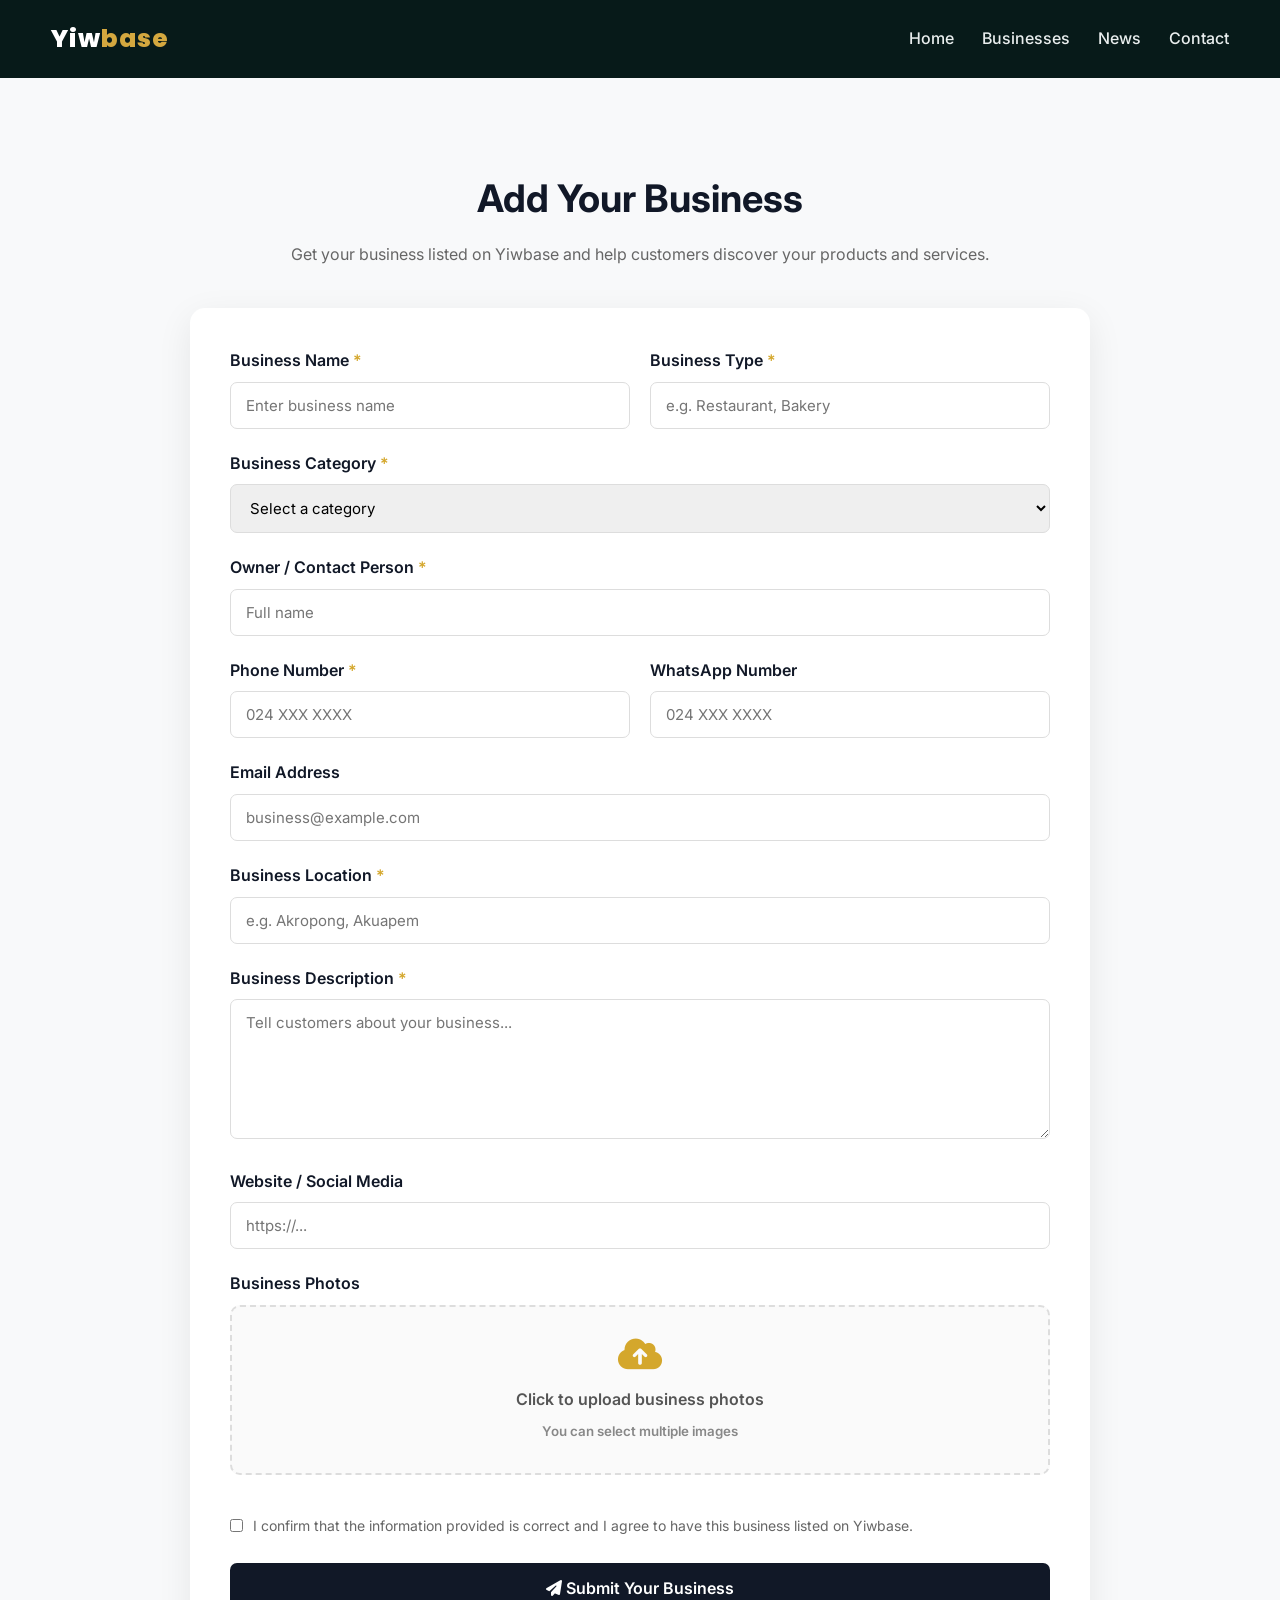
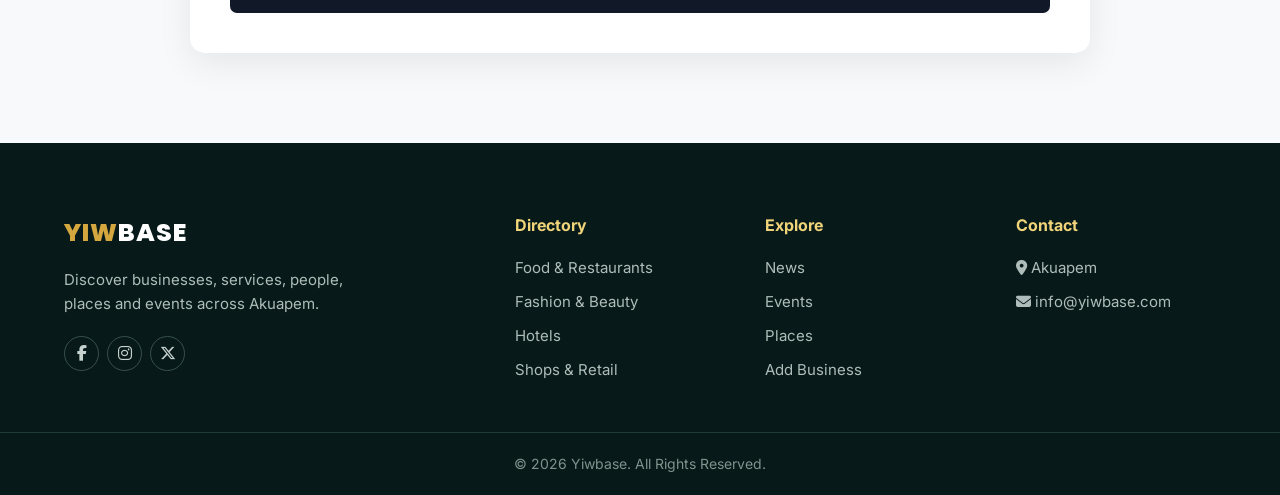
==== add-business.html @ fa591cf8 "Add files via upload" ====
<!DOCTYPE html>
<html lang="en">

<head>

    <meta charset="UTF-8">

    <meta name="viewport"
          content="width=device-width, initial-scale=1.0">

    <title>Add Your Business | Yiwbase</title>

    <link rel="stylesheet" href="style.css">

    <link rel="stylesheet"
          href="https://cdnjs.cloudflare.com/ajax/libs/font-awesome/6.7.2/css/all.min.css">

    <style>

        /* =========================================
           ADD BUSINESS PAGE
        ========================================= */

        .add-business-section {
            padding: 90px 0;
            background: #f8f9fa;
            min-height: 80vh;
        }


        .add-business-header {
            text-align: center;
            max-width: 700px;
            margin: 0 auto 40px;
        }


        .add-business-header h1 {
            font-size: 38px;
            color: #111827;
            margin-bottom: 12px;
        }


        .add-business-header p {
            color: #666;
            line-height: 1.7;
        }


        /* =========================================
           FORM CONTAINER
        ========================================= */

        .business-form-card {
            max-width: 900px;
            margin: auto;

            background: #ffffff;

            padding: 40px;

            border-radius: 15px;

            box-shadow: 0 10px 35px rgba(0,0,0,0.08);
        }


        /* =========================================
           FORM GROUP
        ========================================= */

        .form-group {
            margin-bottom: 22px;
        }


        .form-group label {
            display: block;

            margin-bottom: 8px;

            font-weight: 600;

            color: #111827;
        }


        .form-group label span {
            color: #d4a72c;
        }


        .form-group input,
        .form-group select,
        .form-group textarea {
            width: 100%;

            padding: 13px 15px;

            border: 1px solid #dddddd;

            border-radius: 7px;

            font-family: inherit;

            font-size: 15px;

            outline: none;

            transition: 0.3s ease;

            box-sizing: border-box;
        }


        .form-group input:focus,
        .form-group select:focus,
        .form-group textarea:focus {
            border-color: #d4a72c;

            box-shadow: 0 0 0 3px rgba(212,167,44,0.10);
        }


        .form-group textarea {
            min-height: 140px;

            resize: vertical;
        }


        /* =========================================
           TWO COLUMN FORM
        ========================================= */

        .form-row {
            display: grid;

            grid-template-columns: 1fr 1fr;

            gap: 20px;
        }


        /* =========================================
           PHOTO UPLOAD
        ========================================= */

        .photo-upload {
            border: 2px dashed #dddddd;

            border-radius: 10px;

            padding: 30px;

            text-align: center;

            background: #fafafa;

            cursor: pointer;

            transition: 0.3s ease;
        }


        .photo-upload:hover {
            border-color: #d4a72c;

            background: #fffdf6;
        }


        .photo-upload i {
            font-size: 35px;

            color: #d4a72c;

            margin-bottom: 10px;
        }


        .photo-upload p {
            margin: 5px 0;

            color: #555;
        }


        .photo-upload small {
            color: #888;
        }


        .photo-upload input {
            display: none;
        }


        /* =========================================
           IMAGE PREVIEW
        ========================================= */

        #imagePreview {
            display: grid;

            grid-template-columns:
                repeat(4, 1fr);

            gap: 12px;

            margin-top: 15px;
        }


        .preview-image {
            width: 100%;

            height: 120px;

            object-fit: cover;

            border-radius: 8px;
        }


        /* =========================================
           TERMS
        ========================================= */

        .terms {
            display: flex;

            align-items: flex-start;

            gap: 10px;

            margin: 25px 0;
        }


        .terms input {
            width: auto;

            margin-top: 4px;
        }


        .terms label {
            font-size: 14px;

            color: #666;

            line-height: 1.6;
        }


        /* =========================================
           SUBMIT BUTTON
        ========================================= */

        .submit-business-btn {
            width: 100%;

            padding: 15px;

            border: none;

            border-radius: 7px;

            background: #111827;

            color: #ffffff;

            font-size: 16px;

            font-weight: 600;

            cursor: pointer;

            transition: 0.3s ease;
        }


        .submit-business-btn:hover {
            background: #d4a72c;

            color: #111111;
        }


        /* =========================================
           SUCCESS MESSAGE
        ========================================= */

        .success-message {
            display: none;

            padding: 18px;

            margin-bottom: 25px;

            border-radius: 8px;

            background: #e9f8ef;

            color: #168a45;

            text-align: center;

            line-height: 1.6;
        }


        /* =========================================
           MOBILE
        ========================================= */

        @media (max-width: 768px) {

            .add-business-section {
                padding: 60px 0;
            }


            .add-business-header h1 {
                font-size: 30px;
            }


            .business-form-card {
                padding: 25px 20px;
            }


            .form-row {
                grid-template-columns: 1fr;
            }


            #imagePreview {
                grid-template-columns:
                    repeat(2, 1fr);
            }


            .preview-image {
                height: 110px;
            }

        }

    </style>

</head>


<body>


<!-- =========================================
     NAVBAR
========================================= -->

<header class="navbar">

    <div class="container nav-container">

        <a href="index.html" class="logo">
            Yiw<span>base</span>
        </a>


        <button
            class="menu-btn"
            id="menuBtn"
            type="button">

            <i class="fa-solid fa-bars"></i>

        </button>


        <nav id="mainNav">

            <a href="index.html">
                Home
            </a>

            <a href="business.html">
                Businesses
            </a>

            <a href="news.html">
                News
            </a>

            <a href="index.html#contact">
                Contact
            </a>

        </nav>

    </div>

</header>


<!-- =========================================
     ADD BUSINESS
========================================= -->

<section class="add-business-section">

    <div class="container">


        <!-- HEADER -->

        <div class="add-business-header">

            <h1>
                Add Your Business
            </h1>

            <p>
                Get your business listed on Yiwbase
                and help customers discover your
                products and services.
            </p>

        </div>


        <!-- FORM -->

        <div class="business-form-card">


            <!-- SUCCESS MESSAGE -->

            <div
                class="success-message"
                id="successMessage">

                <i class="fa-solid fa-circle-check"></i>

                <strong>
                    Business information submitted!
                </strong>

                <br>

                Your business has been recorded
                on this device for now.

            </div>


            <form id="businessForm">


                <!-- BUSINESS INFORMATION -->

                <div class="form-row">


                    <div class="form-group">

                        <label>
                            Business Name
                            <span>*</span>
                        </label>

                        <input
                            type="text"
                            id="businessName"
                            placeholder="Enter business name"
                            required>

                    </div>


                    <div class="form-group">

                        <label>
                            Business Type
                            <span>*</span>
                        </label>

                        <input
                            type="text"
                            id="businessType"
                            placeholder="e.g. Restaurant, Bakery"
                            required>

                    </div>

                </div>


                <!-- CATEGORY -->

                <div class="form-group">

                    <label>
                        Business Category
                        <span>*</span>
                    </label>

                    <select
                        id="businessCategory"
                        required>

                        <option value="">
                            Select a category
                        </option>

                        <option value="food">
                            Food & Restaurants
                        </option>

                        <option value="fashion">
                            Fashion & Beauty
                        </option>

                        <option value="shopping">
                            Shopping & Retail
                        </option>

                        <option value="professional">
                            Professional Services
                        </option>

                        <option value="health">
                            Health & Medical
                        </option>

                        <option value="education">
                            Education & Training
                        </option>

                        <option value="transport">
                            Transport & Logistics
                        </option>

                        <option value="construction">
                            Construction & Building
                        </option>

                        <option value="technology">
                            Technology
                        </option>

                        <option value="events">
                            Events & Entertainment
                        </option>

                        <option value="other">
                            Other
                        </option>

                    </select>

                </div>


                <!-- OWNER -->

                <div class="form-group">

                    <label>
                        Owner / Contact Person
                        <span>*</span>
                    </label>

                    <input
                        type="text"
                        id="ownerName"
                        placeholder="Full name"
                        required>

                </div>


                <!-- PHONE / WHATSAPP -->

                <div class="form-row">


                    <div class="form-group">

                        <label>
                            Phone Number
                            <span>*</span>
                        </label>

                        <input
                            type="tel"
                            id="phone"
                            placeholder="024 XXX XXXX"
                            required>

                    </div>


                    <div class="form-group">

                        <label>
                            WhatsApp Number
                        </label>

                        <input
                            type="tel"
                            id="whatsapp"
                            placeholder="024 XXX XXXX">

                    </div>

                </div>


                <!-- EMAIL -->

                <div class="form-group">

                    <label>
                        Email Address
                    </label>

                    <input
                        type="email"
                        id="email"
                        placeholder="business@example.com">

                </div>


                <!-- LOCATION -->

                <div class="form-group">

                    <label>
                        Business Location
                        <span>*</span>
                    </label>

                    <input
                        type="text"
                        id="location"
                        placeholder="e.g. Akropong, Akuapem"
                        required>

                </div>


                <!-- DESCRIPTION -->

                <div class="form-group">

                    <label>
                        Business Description
                        <span>*</span>
                    </label>

                    <textarea
                        id="description"
                        placeholder="Tell customers about your business..."
                        required></textarea>

                </div>


                <!-- WEBSITE -->

                <div class="form-group">

                    <label>
                        Website / Social Media
                    </label>

                    <input
                        type="url"
                        id="website"
                        placeholder="https://...">

                </div>


                <!-- PHOTOS -->

                <div class="form-group">

                    <label>
                        Business Photos
                    </label>


                    <label class="photo-upload">

                        <i class="fa-solid fa-cloud-arrow-up"></i>

                        <p>
                            Click to upload business photos
                        </p>

                        <small>
                            You can select multiple images
                        </small>


                        <input
                            type="file"
                            id="businessImages"
                            accept="image/*"
                            multiple>

                    </label>


                    <div id="imagePreview"></div>

                </div>


                <!-- TERMS -->

                <div class="terms">

                    <input
                        type="checkbox"
                        id="agree"
                        required>

                    <label for="agree">

                        I confirm that the information
                        provided is correct and I agree
                        to have this business listed on
                        Yiwbase.

                    </label>

                </div>


                <!-- SUBMIT -->

                <button
                    type="submit"
                    class="submit-business-btn">

                    <i class="fa-solid fa-paper-plane"></i>

                    Submit Your Business

                </button>


            </form>

        </div>

    </div>

</section>


<!-- =========================================
     FOOTER
========================================= -->

 <!-- ================= FOOTER ================= -->

<footer>

    <div class="container footer-grid">

        <div class="footer-about">

            <a href="index.html" class="logo footer-logo">
                <span>YIW</span>BASE
            </a>

            <p>
                Discover businesses, services, people,
                places and events across Akuapem.
            </p>

            <div class="socials">

                <a href="#">
                    <i class="fa-brands fa-facebook-f"></i>
                </a>

                <a href="#">
                    <i class="fa-brands fa-instagram"></i>
                </a>

                <a href="#">
                    <i class="fa-brands fa-x-twitter"></i>
                </a>

            </div>

        </div>


        <div class="footer-links">

            <h4>Directory</h4>

            <a href="business.html?category=food">
                Food & Restaurants
            </a>

            <a href="business.html?category=fashion">
                Fashion & Beauty
            </a>

            <a href="business.html?category=hotels">
                Hotels
            </a>

            <a href="business.html?category=shops">
                Shops & Retail
            </a>

        </div>


        <div class="footer-links">

            <h4>Explore</h4>

            <a href="news.html">
                News
            </a>

            <a href="#">
                Events
            </a>

            <a href="#">
                Places
            </a>

            <a href="#">
                Add Business
            </a>

        </div>


        <div class="footer-links">

            <h4>Contact</h4>

            <p>
                <i class="fa-solid fa-location-dot"></i>
                Akuapem
            </p>

            <p>
                <i class="fa-solid fa-envelope"></i>
                info@yiwbase.com
            </p>

        </div>

    </div>


    <div class="footer-bottom">

        <p>
            © 2026 Yiwbase. All Rights Reserved.
        </p>

    </div>

</footer>



<!-- =========================================
     MAIN SCRIPT
========================================= -->

<script src="script.js"></script>


<!-- =========================================
     ADD BUSINESS JAVASCRIPT
========================================= -->

<script>

document.addEventListener(
    "DOMContentLoaded",
    function () {


        const form =
            document.getElementById(
                "businessForm"
            );


        const imageInput =
            document.getElementById(
                "businessImages"
            );


        const imagePreview =
            document.getElementById(
                "imagePreview"
            );


        const successMessage =
            document.getElementById(
                "successMessage"
            );


        /* =========================================
           IMAGE PREVIEW
        ========================================= */

        imageInput.addEventListener(
            "change",
            function () {


                imagePreview.innerHTML = "";


                const files =
                    Array.from(
                        imageInput.files
                    );


                files.forEach(
                    function (file) {


                        if (
                            !file.type.startsWith(
                                "image/"
                            )
                        ) {
                            return;
                        }


                        const reader =
                            new FileReader();


                        reader.onload =
                            function (event) {


                                const image =
                                    document.createElement(
                                        "img"
                                    );


                                image.src =
                                    event.target.result;


                                image.className =
                                    "preview-image";


                                imagePreview.appendChild(
                                    image
                                );

                            };


                        reader.readAsDataURL(
                            file
                        );

                    }
                );

            }
        );


        /* =========================================
           FORM SUBMISSION
        ========================================= */

        form.addEventListener(
            "submit",
            function (event) {


                event.preventDefault();


                /* GET FORM DATA */

                const business = {

                    name:
                        document.getElementById(
                            "businessName"
                        ).value.trim(),

                    type:
                        document.getElementById(
                            "businessType"
                        ).value.trim(),

                    category:
                        document.getElementById(
                            "businessCategory"
                        ).value,

                    owner:
                        document.getElementById(
                            "ownerName"
                        ).value.trim(),

                    phone:
                        document.getElementById(
                            "phone"
                        ).value.trim(),

                    whatsapp:
                        document.getElementById(
                            "whatsapp"
                        ).value.trim(),

                    email:
                        document.getElementById(
                            "email"
                        ).value.trim(),

                    location:
                        document.getElementById(
                            "location"
                        ).value.trim(),

                    description:
                        document.getElementById(
                            "description"
                        ).value.trim(),

                    website:
                        document.getElementById(
                            "website"
                        ).value.trim(),

                    submittedAt:
                        new Date().toISOString()

                };


                /* =================================
                   SAVE TEMPORARILY
                ================================= */

                const existingBusinesses =
                    JSON.parse(
                        localStorage.getItem(
                            "yiwbaseBusinessSubmissions"
                        )
                    ) || [];


                existingBusinesses.push(
                    business
                );


                localStorage.setItem(
                    "yiwbaseBusinessSubmissions",
                    JSON.stringify(
                        existingBusinesses
                    )
                );


                /* =================================
                   SHOW SUCCESS
                ================================= */

                successMessage.style.display =
                    "block";


                successMessage.scrollIntoView({
                    behavior: "smooth",
                    block: "center"
                });


                /* =================================
                   RESET FORM
                ================================= */

                form.reset();

                imagePreview.innerHTML = "";


            }
        );


    }
);

</script>


</body>

</html>
---- style.css ----
@import url('https://fonts.googleapis.com/css2?family=Inter:wght@400;500;600;700;800&family=Poppins:wght@500;600;700;800&display=swap');


/* ================= VARIABLES ================= */

:root {

    --navy: #071a19;
    --navy2: #0d2926;

    --green: #087f5b;
    --green-dark: #056044;

    --gold: #d4a83f;
    --gold-light: #f1d47a;

    --cream: #f7f5ee;

    --white: #ffffff;

    --text: #273532;
    --muted: #71807c;

    --border: #e5e9e7;

}


/* ================= RESET ================= */

* {
    margin: 0;
    padding: 0;
    box-sizing: border-box;
}

html {
    scroll-behavior: smooth;
}

body {

    font-family: 'Inter', sans-serif;

    color: var(--text);

    background: #fff;

    line-height: 1.6;
}

img {

    width: 100%;

    display: block;

    object-fit: cover;
}

a {

    text-decoration: none;

    color: inherit;
}

button,
input {

    font-family: inherit;
}


/* ================= CONTAINER ================= */

.container {

    width: min(1180px, 90%);

    margin: auto;
}


/* ================= NAVBAR ================= */

.navbar {

    background: var(--navy);

    color: white;

    position: relative;

    z-index: 1000;
}

.nav-container {

    width: min(1200px, 92%);

    margin: auto;

    min-height: 78px;

    display: flex;

    align-items: center;

    justify-content: space-between;
}


/* LOGO */

.logo {

    font-family: 'Poppins', sans-serif;

    font-size: 25px;

    font-weight: 800;

    letter-spacing: 1px;

    color: white;
}

.logo span {

    color: var(--gold);
}


/* NAV */

nav {

    display: flex;

    align-items: center;

    gap: 28px;
}

nav > a,
.dropdown-btn {

    color: #e9eeee;

    font-size: 16px;

    font-weight: 500;

    background: none;

    border: none;

    cursor: pointer;
}

nav > a:hover,
nav > a.active,
.dropdown-btn:hover {

    color: var(--gold);
}


/* DROPDOWN */

.nav-dropdown {

    position: relative;
}

.dropdown-btn {

    display: flex;

    align-items: center;

    gap: 7px;
}

.dropdown-btn i {

    font-size: 13px;
}

.dropdown-menu {

    position: absolute;

    top: 35px;

    left: -20px;

    width: 245px;

    background: white;

    border-radius: 8px;

    box-shadow: 0 15px 45px rgba(0,0,0,.15);

    padding: 10px;

    opacity: 0;

    visibility: hidden;

    transform: translateY(10px);

    transition: .3s;
}

.nav-dropdown:hover .dropdown-menu {

    opacity: 1;

    visibility: visible;

    transform: translateY(0);
}

.dropdown-menu a {

    color: var(--text);

    padding: 10px;

    display: flex;

    align-items: center;

    gap: 12px;

    font-size: 15px;

    border-radius: 5px;
}

.dropdown-menu a:hover {

    background: #f2f6f4;

    color: var(--green);
}

.dropdown-menu i {

    width: 20px;

    color: var(--gold);
}


/* MOBILE BUTTON */

.menu-btn {

    display: none;

    background: none;

    border: none;

    color: white;

    font-size: 23px;

    cursor: pointer;
}


/* ================= HERO ================= */

.hero {

    min-height: 650px;

    background:
        linear-gradient(
            rgba(5,27,24,.78),
            rgba(5,27,24,.85)
        ),
        url("images/community.jpg") center/cover;

    display: flex;

    align-items: center;

    position: relative;
}

.hero-content {

    width: min(900px, 90%);

    margin: auto;

    text-align: center;

    color: white;

    position: relative;

    z-index: 2;
}

.hero-small {

    color: var(--gold-light);

    font-size: 13px;

    letter-spacing: 3px;

    font-weight: 600;
}

.hero h1 {

    font-family: 'Poppins', sans-serif;

    font-size: clamp(42px, 6vw, 72px);

    line-height: 1.1;

    margin: 18px 0;
}

.hero h1 span {

    color: var(--gold-light);
}

.hero p {

    max-width: 650px;

    margin: auto;

    color: #dce4e2;

    font-size: 17px;
}


/* SEARCH */

.search-box {

    background: white;

    max-width: 750px;

    margin: 35px auto 15px;

    border-radius: 7px;

    padding: 7px;

    display: flex;

    align-items: center;

    box-shadow: 0 15px 40px rgba(0,0,0,.25);
}

.search-box > i {

    color: var(--green);

    margin: 0 12px;
}

.search-box input {

    border: none;

    outline: none;

    flex: 1;

    padding: 15px 5px;

    font-size: 15px;
}

.search-box button {

    border: none;

    background: var(--green);

    color: white;

    padding: 14px 28px;

    border-radius: 5px;

    cursor: pointer;

    font-weight: 600;
}

.search-box button:hover {

    background: var(--green-dark);
}


/* POPULAR */

.popular-searches {

    display: flex;

    justify-content: center;

    align-items: center;

    gap: 8px;

    flex-wrap: wrap;

    font-size: 12px;
}

.popular-searches span {

    color: #cbd6d3;
}

.popular-searches button {

    background: rgba(255,255,255,.1);

    color: white;

    border: 1px solid rgba(255,255,255,.2);

    border-radius: 20px;

    padding: 6px 12px;

    cursor: pointer;
}


/* ================= SECTION ================= */

.categories-section,
.featured-section,
.news-section {

    padding: 100px 0;
}

.section-heading {

    text-align: center;

    max-width: 650px;

    margin: 0 auto 50px;
}

.section-heading span,
.about-content > span,
.contact-box span,
.directory-top span {

    color: var(--green);

    font-size: 12px;

    letter-spacing: 2px;

    font-weight: 700;
}

.section-heading h2 {

    font-family: 'Poppins', sans-serif;

    color: var(--navy);

    font-size: 35px;

    margin: 8px 0;
}

.section-heading p {

    color: var(--muted);
}


/* ================= CATEGORIES ================= */

.category-grid {

    display: grid;

    grid-template-columns: repeat(5, 1fr);

    gap: 18px;
}

.category-card {

    border: 1px solid var(--border);

    padding: 28px 22px;

    border-radius: 8px;

    cursor: pointer;

    transition: .3s;

    background: white;
}

.category-card:hover {

    transform: translateY(-7px);

    border-color: var(--green);

    box-shadow: 0 15px 35px rgba(0,0,0,.08);
}

.category-icon {

    width: 50px;

    height: 50px;

    background: #edf7f3;

    color: var(--green);

    display: flex;

    align-items: center;

    justify-content: center;

    border-radius: 8px;

    margin-bottom: 18px;

    font-size: 20px;
}

.category-card h3 {

    font-family: 'Poppins', sans-serif;

    font-size: 16px;

    color: var(--navy);

    margin-bottom: 8px;
}

.category-card p {

    font-size: 14px;

    color: var(--muted);

    margin-bottom: 18px;
}

.view-category {

    color: var(--green);

    font-size: 14px;

    font-weight: 700;
}

.view-category i {

    margin-left: 5px;
}


/* ================= FEATURED ================= */

.featured-section {

    background: var(--cream);
}

.business-grid {

    display: grid;

    grid-template-columns: repeat(3, 1fr);

    gap: 25px;
}

.business-card {

    background: white;

    border-radius: 8px;

    overflow: hidden;

    border: 1px solid var(--border);

    transition: .3s;
}

.business-card:hover {

    transform: translateY(-5px);

    box-shadow: 0 15px 35px rgba(0,0,0,.1);
}

.business-image {

    height: 220px;

    position: relative;
}

.business-image img {

    height: 100%;
}

.verified {

    position: absolute;

    top: 12px;

    right: 12px;

    background: white;

    color: var(--green);

    font-size: 11px;

    padding: 5px 9px;

    border-radius: 20px;
}

.business-info {

    padding: 22px;
}

.business-info small {

    color: var(--green);

    font-size: 12px;

    font-weight: 700;

    letter-spacing: 1px;
}

.business-info h3 {

    font-family: 'Poppins', sans-serif;

    margin: 5px 0 8px;

    color: var(--navy);
}

.business-info p {

    color: var(--muted);

    font-size: 14px;
}

.business-info a {

    color: var(--green);

    display: inline-block;

    margin-top: 15px;

    font-size: 14px;

    font-weight: 700;
}


/* ================= ABOUT ================= */

.about-section {

    padding: 100px 0;
}

.about-grid {

    display: grid;

    grid-template-columns: 1.2fr 1fr;

    gap: 80px;

    align-items: center;
}

.about-content h2 {

    font-family: 'Poppins', sans-serif;

    font-size: 40px;

    color: var(--navy);

    line-height: 1.2;

    margin: 10px 0 20px;
}

.about-content p {

    color: var(--muted);

    margin-bottom: 15px;
}

.primary-btn {

    display: inline-flex;

    align-items: center;

    gap: 10px;

    background: var(--green);

    color: white;

    padding: 13px 22px;

    border-radius: 5px;

    margin-top: 15px;

    font-size: 13px;

    font-weight: 600;
}

.primary-btn:hover {

    background: var(--green-dark);
}

.about-stats {

    display: grid;

    grid-template-columns: repeat(2, 1fr);

    gap: 15px;
}

.about-stats div {

    background: var(--cream);

    padding: 35px 20px;

    text-align: center;

    border-radius: 7px;
}

.about-stats strong {

    display: block;

    color: var(--green);

    font-family: 'Poppins';

    font-size: 32px;
}

.about-stats span {

    color: var(--muted);

    font-size: 12px;
}


/* ================= CONTACT ================= */

.contact-section {

    padding: 0 0 100px;
}

.contact-box {

    background: var(--navy);

    color: white;

    padding: 55px;

    border-radius: 10px;

    display: flex;

    align-items: center;

    justify-content: space-between;

    gap: 30px;
}

.contact-box span {

    color: var(--gold-light);
}

.contact-box h2 {

    font-family: 'Poppins';

    font-size: 35px;

    margin: 5px 0;
}

.contact-box p {

    color: #bac8c4;
}


/* ================= PAGE HEADER ================= */

.page-header {

    background:
        linear-gradient(
            rgba(7,26,25,.92),
            rgba(7,26,25,.92)
        );

    padding: 90px 5%;

    color: white;

    text-align: center;
}

.page-header span {

    color: var(--gold-light);

    font-size: 12px;

    letter-spacing: 2px;

    font-weight: 700;
}

.page-header h1 {

    font-family: 'Poppins';

    font-size: 45px;

    margin: 10px 0;
}

.page-header p {

    color: #c4d0cd;
}


/* ================= DIRECTORY ================= */

.business-directory {

    padding: 80px 0;
}

.directory-layout {

    display: grid;

    grid-template-columns: 260px 1fr;

    gap: 45px;
}


/* SIDEBAR */

.category-sidebar {

    border: 1px solid var(--border);

    border-radius: 8px;

    padding: 20px;

    height: fit-content;
}

.category-sidebar h3 {

    font-family: 'Poppins';

    color: var(--navy);

    margin-bottom: 15px;
}

.category-sidebar button {

    width: 100%;

    border: none;

    background: transparent;

    text-align: left;

    padding: 11px;

    color: var(--muted);

    cursor: pointer;

    border-radius: 5px;

    font-size: 12px;

    display: flex;

    align-items: center;

    gap: 10px;
}

.category-sidebar button:hover,
.category-sidebar button.active {

    background: #edf7f3;

    color: var(--green);
}

.category-sidebar button i {

    width: 18px;
}


/* DIRECTORY TOP */

.directory-top {

    display: flex;

    justify-content: space-between;

    align-items: center;

    margin-bottom: 25px;

    gap: 20px;
}

.directory-top h2 {

    font-family: 'Poppins';

    color: var(--navy);

    margin-top: 5px;
}

.directory-search {

    border: 1px solid var(--border);

    display: flex;

    align-items: center;

    padding: 0 12px;

    border-radius: 5px;

    width: 280px;
}

.directory-search i {

    color: var(--green);
}

.directory-search input {

    border: none;

    outline: none;

    padding: 12px;

    width: 100%;

    font-size: 12px;
}


/* SUBMENU */

.subcategory-menu {

    display: flex;

    flex-wrap: wrap;

    gap: 8px;

    margin-bottom: 30px;
}

.subcategory-menu button {

    background: #f1f5f3;

    border: none;

    color: var(--text);

    padding: 8px 13px;

    border-radius: 20px;

    cursor: pointer;

    font-size: 11px;
}

.subcategory-menu button:hover {

    background: var(--green);

    color: white;
}


/* ================= NEWS ================= */

.news-grid {

    display: grid;

    grid-template-columns: repeat(3, 1fr);

    gap: 25px;
}

.news-card {

    border: 1px solid var(--border);

    border-radius: 8px;

    overflow: hidden;

    background: white;
}

.news-image {

    height: 230px;

    position: relative;
}

.news-image img {

    height: 100%;
}

.news-image span {

    position: absolute;

    left: 15px;

    bottom: 15px;

    background: var(--green);

    color: white;

    padding: 5px 10px;

    font-size: 10px;

    border-radius: 3px;
}

.news-content {

    padding: 22px;
}

.news-content small {

    color: var(--muted);

    font-size: 11px;
}

.news-content h2 {

    font-family: 'Poppins';

    color: var(--navy);

    font-size: 19px;

    line-height: 1.3;

    margin: 8px 0 10px;
}

.news-content p {

    color: var(--muted);

    font-size: 13px;
}

.news-content a {

    display: inline-block;

    margin-top: 15px;

    color: var(--green);

    font-size: 12px;

    font-weight: 700;
}


/* ================= FOOTER ================= */

footer {

    background: var(--navy);

    color: white;

    padding-top: 70px;
}

.footer-grid {

    display: grid;

    grid-template-columns: 2fr 1fr 1fr 1fr;

    gap: 50px;

    padding-bottom: 50px;
}

.footer-about p {

    color: #aebdb9;

    max-width: 300px;

    font-size: 15px;

    margin-top: 15px;
}

.footer-links {

    display: flex;

    flex-direction: column;

    gap: 10px;
}

.footer-links h4 {

    color: var(--gold-light);

    margin-bottom: 8px;
}

.footer-links a,
.footer-links p {

    color: #aebdb9;

    font-size: 15px;
}

.footer-links a:hover {

    color: white;
}

.socials {

    display: flex;

    gap: 8px;

    margin-top: 20px;
}

.socials a {

    width: 35px;

    height: 35px;

    display: flex;

    justify-content: center;

    align-items: center;

    border: 1px solid #38504c;

    border-radius: 50%;

    color: #c6d1ce;
}

.footer-bottom {

    border-top: 1px solid #203b37;

    padding: 20px 5%;

    text-align: center;

    color: #81928e;

    font-size: 14px;
}


/* ================= MOBILE ================= */

@media(max-width: 1000px) {

    .category-grid {

        grid-template-columns: repeat(3, 1fr);
    }

    .footer-grid {

        grid-template-columns: repeat(2, 1fr);
    }

}


@media(max-width: 768px) {

    .menu-btn {

        display: block;
    }

    nav {

        position: absolute;

        top: 78px;

        left: 0;

        width: 100%;

        background: var(--navy);

        display: none;

        flex-direction: column;

        align-items: flex-start;

        padding: 20px 5%;

        gap: 0;
    }

    nav.show {

        display: flex;
    }

    nav > a {

        padding: 12px 0;

        width: 100%;
    }

    .nav-dropdown {

        width: 100%;
    }

    .dropdown-btn {

        padding: 12px 0;

        width: 100%;
    }

    .dropdown-menu {

        position: static;

        display: none;

        width: 100%;

        opacity: 1;

        visibility: visible;

        transform: none;

        box-shadow: none;

        background: #0c2522;
    }

    .nav-dropdown:hover .dropdown-menu {

        display: block;
    }

    .dropdown-menu a {

        color: #dce6e3;
    }

    .hero {

        min-height: 600px;
    }

    .search-box {

        flex-wrap: wrap;
    }

    .search-box button {

        width: 100%;
    }

    .category-grid {

        grid-template-columns: repeat(2, 1fr);
    }

    .business-grid,
    .news-grid {

        grid-template-columns: 1fr;
    }

    .about-grid {

        grid-template-columns: 1fr;

        gap: 40px;
    }

    .directory-layout {

        grid-template-columns: 1fr;
    }

    .directory-top {

        flex-direction: column;

        align-items: flex-start;
    }

    .directory-search {

        width: 100%;
    }

    .contact-box {

        flex-direction: column;

        align-items: flex-start;

        padding: 35px 25px;
    }

    .footer-grid {

        grid-template-columns: 1fr 1fr;

        gap: 30px;
    }

}


@media(max-width: 480px) {

    .category-grid {

        grid-template-columns: 1fr;
    }

    .hero h1 {

        font-size: 40px;
    }

    .about-content h2 {

        font-size: 30px;
    }

    .about-stats {

        grid-template-columns: 1fr 1fr;
    }

    .footer-grid {

        grid-template-columns: 1fr;
    }

    .page-header h1 {

        font-size: 35px;
    }

}

 /* =====================================================
   MOBILE SEARCH RESULTS
===================================================== */

@media (max-width: 768px) {

    /* Normal mobile layout */

    .directory-layout {
        display: flex;
        flex-direction: column;
    }

    .directory-content {
        order: 1;
        width: 100%;
    }

    .category-sidebar {
        order: 2;
        width: 100%;
    }


    /* =========================================
       HIDE CATEGORIES WHILE SEARCHING
    ========================================= */

    .category-sidebar.searching {
        display: none !important;
    }

    #subcategoryMenu.searching {
        display: none !important;
    }


    /* =========================================
       BUSINESS RESULTS
    ========================================= */

    #businessResults {
        width: 100%;
        scroll-margin-top: 20px;
    }

}

/* =====================================================
   BUSINESS DETAILS PAGE
===================================================== */

.business-details {
    padding: 120px 0 80px;
    background: #f5f7f4;
    min-height: 80vh;
}

.back-button {
    display: inline-flex;
    align-items: center;
    gap: 8px;
    margin-bottom: 30px;
    color: #0b3d2e;
    font-weight: 600;
    text-decoration: none;
}

.business-detail-card {
    display: grid;
    grid-template-columns: 1fr 1fr;
    background: #ffffff;
    border-radius: 20px;
    overflow: hidden;
    box-shadow: 0 10px 35px rgba(0,0,0,0.08);
}

.business-detail-image {
    min-height: 450px;
}

.business-detail-image img {
    width: 100%;
    height: 100%;
    min-height: 450px;
    object-fit: cover;
    object-position: center;
}

.business-detail-content {
    padding: 50px;
}

.verified-badge {
    display: inline-flex;
    align-items: center;
    gap: 7px;
    background: #e8f5ed;
    color: #167044;
    padding: 8px 14px;
    border-radius: 30px;
    font-size: 14px;
    font-weight: 600;
}

.business-detail-content h1 {
    font-size: 42px;
    margin: 20px 0;
    color: #0b3d2e;
}

.business-type,
.business-location {
    font-size: 17px;
    margin: 12px 0;
    color: #555;
}

.business-type i,
.business-location i {
    color: #d4a72c;
    width: 25px;
}

.business-description {
    margin-top: 35px;
    padding-top: 25px;
    border-top: 1px solid #eee;
}

.business-description h3 {
    color: #0b3d2e;
    margin-bottom: 10px;
}

.business-description p {
    line-height: 1.8;
    color: #666;
}

.business-actions {
    display: flex;
    gap: 12px;
    margin-top: 30px;
    flex-wrap: wrap;
}

.action-button {
    display: inline-flex;
    align-items: center;
    gap: 8px;
    background: #0b3d2e;
    color: white;
    padding: 13px 20px;
    border-radius: 8px;
    text-decoration: none;
    font-weight: 600;
}

.action-button:hover {
    background: #d4a72c;
    color: #111;
}


/* =====================================================
   MOBILE
===================================================== */

@media (max-width: 768px) {

    .business-details {
        padding: 100px 15px 60px;
    }

    .business-detail-card {
        grid-template-columns: 1fr;
    }

    .business-detail-image {
        min-height: 280px;
    }

    .business-detail-image img {
        min-height: 280px;
    }

    .business-detail-content {
        padding: 30px 22px;
    }

    .business-detail-content h1 {
        font-size: 30px;
    }

    .business-actions {
        flex-direction: column;
    }

    .action-button {
        justify-content: center;
        width: 100%;
    }

}

/* =========================================
   CATEGORY HERO
========================================= */

.category-hero {
    position: relative;
    min-height: 420px;
    background-size: cover;
    background-position: center;
    background-repeat: no-repeat;
    display: flex;
    align-items: center;
    color: #ffffff;
}

.category-hero-overlay {
    position: absolute;
    inset: 0;
    width: 100%;
    min-height: 100%;
    background: linear-gradient(
        rgba(0, 0, 0, 0.45),
        rgba(0, 0, 0, 0.70)
    );

    display: flex;
    align-items: center;
}

.category-hero .container {
    position: relative;
    z-index: 2;
}

.category-hero span {
    display: inline-block;
    margin-bottom: 12px;

    font-size: 14px;
    font-weight: 600;
    letter-spacing: 2px;
    text-transform: uppercase;

    color: #ffffff;
}

.category-hero h1 {
    margin: 0 0 15px;

    font-size: 52px;
    font-weight: 700;
    line-height: 1.15;

    color: #ffffff;
}

.category-hero p {
    max-width: 650px;
    margin: 0;

    font-size: 18px;
    line-height: 1.7;

    color: #ffffff;
}


/* =========================================
   MOBILE
========================================= */

@media (max-width: 768px) {

    .category-hero {
        min-height: 330px;
        background-position: center;
    }

    .category-hero-overlay {
        min-height: 330px;
    }

    .category-hero h1 {
        font-size: 34px;
    }

    .category-hero p {
        font-size: 15px;
        line-height: 1.6;
        max-width: 100%;
    }

    .category-hero span {
        font-size: 11px;
        letter-spacing: 1.5px;
    }
}


/* =========================================
   SMALL PHONES
========================================= */

@media (max-width: 480px) {

    .category-hero {
        min-height: 300px;
    }

    .category-hero-overlay {
        min-height: 300px;
    }

    .category-hero h1 {
        font-size: 30px;
    }

    .category-hero p {
        font-size: 14px;
    }
}
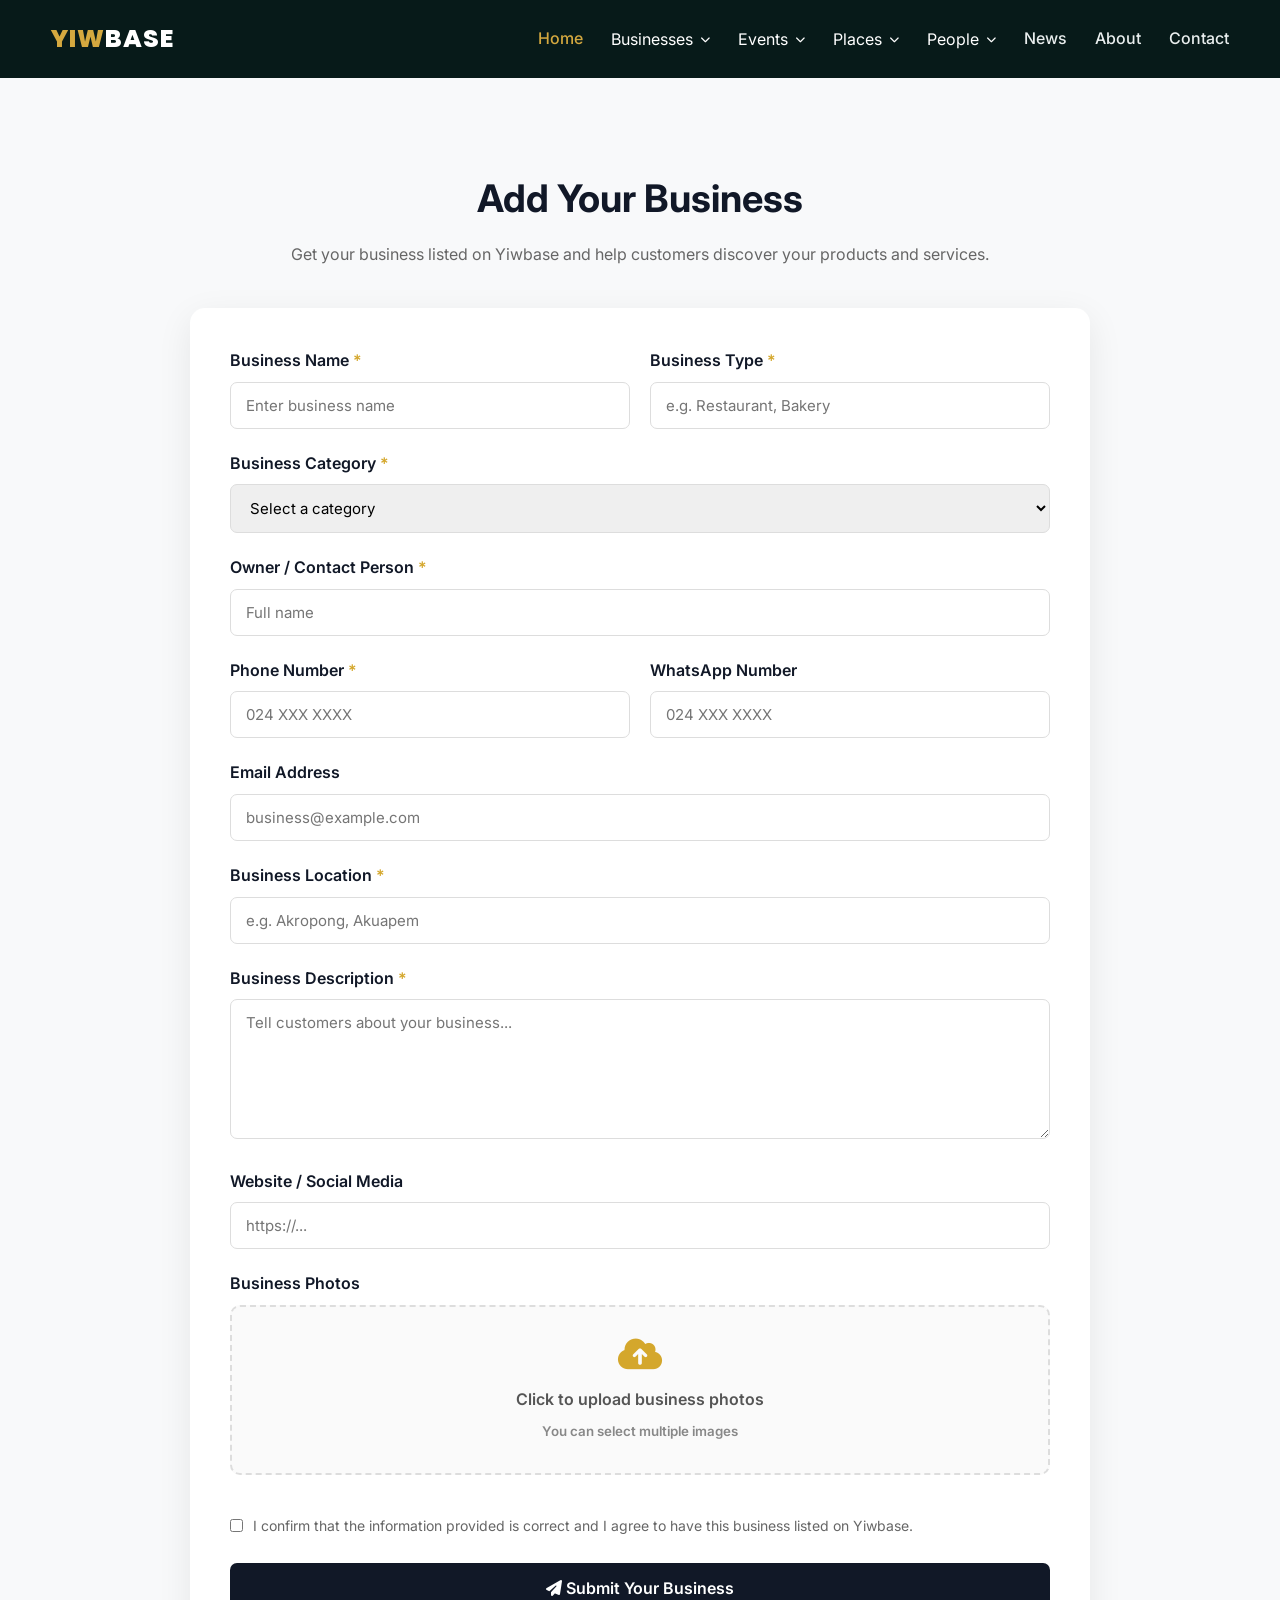
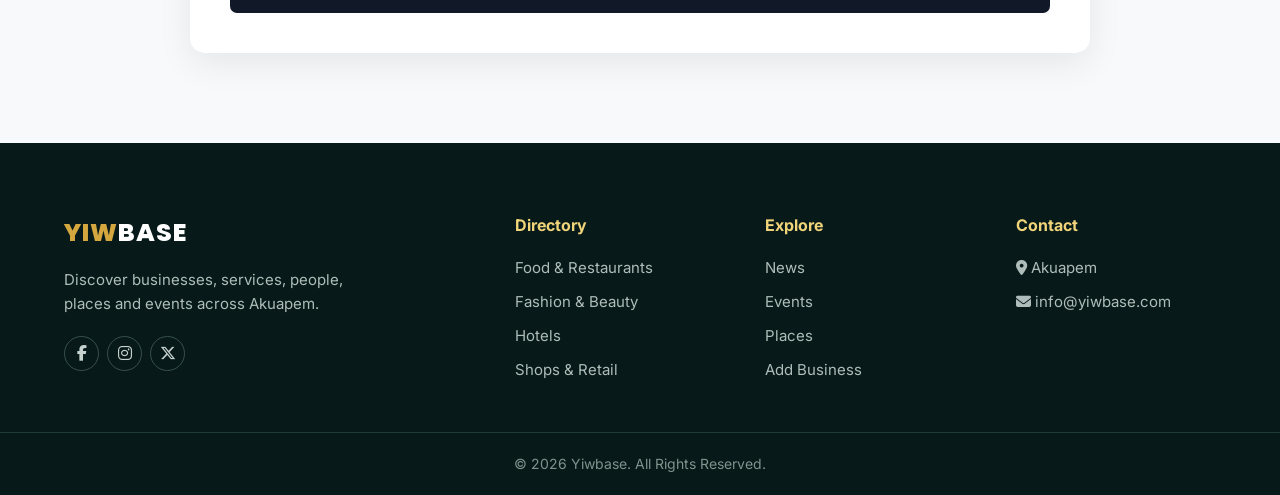
==== commit fb460d24: "Add files via upload" ====
--- a/add-business.html
+++ b/add-business.html
@@ -358,53 +358,261 @@
 <body>
 
 
-<!-- =========================================
-     NAVBAR
-========================================= -->
+ 
+ <!--  NAVBAR  -->
 
 <header class="navbar">
 
-    <div class="container nav-container">
-
+    <div class="nav-container">
+
+        <!-- LOGO -->
         <a href="index.html" class="logo">
-            Yiw<span>base</span>
+            <span>YIW</span>BASE
         </a>
 
 
-        <button
-            class="menu-btn"
-            id="menuBtn"
-            type="button">
-
-            <i class="fa-solid fa-bars"></i>
-
-        </button>
-
-
+        <!-- NAVIGATION -->
         <nav id="mainNav">
 
-            <a href="index.html">
+            <!-- HOME -->
+            <a href="index.html" class="active">
                 Home
             </a>
 
-            <a href="business.html">
-                Businesses
-            </a>
-
+
+            <!--  USINESSES DROPDOWN   -->
+
+            <div class="nav-dropdown">
+
+                <button class="dropdown-btn" type="button">
+                    Businesses
+                    <i class="fa-solid fa-chevron-down"></i>
+                </button>
+
+                <div class="dropdown-menu">
+
+                    <a href="business.html?category=food">
+                        <i class="fa-solid fa-utensils"></i>
+                        Food & Restaurants
+                    </a>
+
+                    <a href="business.html?category=fashion">
+                        <i class="fa-solid fa-shirt"></i>
+                        Fashion & Beauty
+                    </a>
+
+                    <a href="business.html?category=hotels">
+                        <i class="fa-solid fa-hotel"></i>
+                        Hotels & Accommodation
+                    </a>
+
+                    <a href="business.html?category=shops">
+                        <i class="fa-solid fa-store"></i>
+                        Shops & Retail
+                    </a>
+
+                    <a href="business.html?category=health">
+                        <i class="fa-solid fa-heart-pulse"></i>
+                        Health & Pharmacy
+                    </a>
+
+                    <a href="business.html?category=education">
+                        <i class="fa-solid fa-graduation-cap"></i>
+                        Education
+                    </a>
+
+                    <a href="business.html?category=construction">
+                        <i class="fa-solid fa-building"></i>
+                        Construction
+                    </a>
+
+                    <a href="business.html?category=transport">
+                        <i class="fa-solid fa-car"></i>
+                        Transport
+                    </a>
+
+                    <a href="business.html?category=technology">
+                        <i class="fa-solid fa-laptop"></i>
+                        Technology
+                    </a>
+
+                </div>
+
+            </div>
+
+
+            <!-- =========================
+                 EVENTS DROPDOWN
+            ========================= -->
+
+            <div class="nav-dropdown">
+
+                <button class="dropdown-btn" type="button">
+                    Events
+                    <i class="fa-solid fa-chevron-down"></i>
+                </button>
+
+                <div class="dropdown-menu">
+
+                    <a href="events.html">
+                        <i class="fa-solid fa-calendar-days"></i>
+                        All Events
+                    </a>
+
+                    <a href="events.html?category=festivals">
+                        <i class="fa-solid fa-drum"></i>
+                        Festivals
+                    </a>
+
+                    <a href="events.html?category=cultural">
+                        <i class="fa-solid fa-masks-theater"></i>
+                        Cultural Events
+                    </a>
+
+                    <a href="events.html?category=entertainment">
+                        <i class="fa-solid fa-music"></i>
+                        Entertainment
+                    </a>
+
+                    <a href="events.html?category=business">
+                        <i class="fa-solid fa-briefcase"></i>
+                        Business Events
+                    </a>
+
+                    <a href="events.html?category=sports">
+                        <i class="fa-solid fa-futbol"></i>
+                        Sports
+                    </a>
+
+                </div>
+
+            </div>
+
+
+            <!-- =========================
+                 PLACES DROPDOWN
+            ========================= -->
+
+            <div class="nav-dropdown">
+
+                <button class="dropdown-btn" type="button">
+                    Places
+                    <i class="fa-solid fa-chevron-down"></i>
+                </button>
+
+                <div class="dropdown-menu">
+
+                    <a href="places.html">
+                        <i class="fa-solid fa-location-dot"></i>
+                        All Places
+                    </a>
+
+                    <a href="places.html?category=tourist-attractions">
+                        <i class="fa-solid fa-mountain-sun"></i>
+                        Tourist Attractions
+                    </a>
+
+                    <a href="places.html?category=historic">
+                        <i class="fa-solid fa-landmark"></i>
+                        Historic Places
+                    </a>
+
+                    <a href="places.html?category=culture">
+                        <i class="fa-solid fa-building-columns"></i>
+                        Cultural Places
+                    </a>
+
+                    <a href="places.html?category=hotels">
+                        <i class="fa-solid fa-hotel"></i>
+                        Hotels & Lodging
+                    </a>
+
+                    <a href="places.html?category=restaurants">
+                        <i class="fa-solid fa-utensils"></i>
+                        Restaurants
+                    </a>
+
+                </div>
+
+            </div>
+
+
+            <!-- =========================
+                 PEOPLE DROPDOWN
+            ========================= -->
+
+            <div class="nav-dropdown">
+
+                <button class="dropdown-btn" type="button">
+                    People
+                    <i class="fa-solid fa-chevron-down"></i>
+                </button>
+
+                <div class="dropdown-menu">
+
+                    <a href="people.html">
+                        <i class="fa-solid fa-users"></i>
+                        All People
+                    </a>
+
+                    <a href="people.html?category=leaders">
+                        <i class="fa-solid fa-crown"></i>
+                        Community Leaders
+                    </a>
+
+                    <a href="people.html?category=professionals">
+                        <i class="fa-solid fa-user-tie"></i>
+                        Professionals
+                    </a>
+
+                    <a href="people.html?category=business">
+                        <i class="fa-solid fa-briefcase"></i>
+                        Business People
+                    </a>
+
+                    <a href="people.html?category=creatives">
+                        <i class="fa-solid fa-palette"></i>
+                        Creatives
+                    </a>
+
+                    <a href="people.html?category=public-figures">
+                        <i class="fa-solid fa-star"></i>
+                        Public Figures
+                    </a>
+
+                </div>
+
+            </div>
+
+
+            <!-- NEWS -->
             <a href="news.html">
                 News
             </a>
 
+
+            <!-- ABOUT -->
+            <a href="index.html#about">
+                About
+            </a>
+
+
+            <!-- CONTACT -->
             <a href="index.html#contact">
                 Contact
             </a>
 
         </nav>
 
+
+        <!-- MOBILE MENU BUTTON -->
+        <button class="menu-btn" id="menuBtn" type="button">
+            <i class="fa-solid fa-bars"></i>
+        </button>
+
     </div>
 
 </header>
-
 
 <!-- =========================================
      ADD BUSINESS
--- a/style.css
+++ b/style.css
@@ -166,95 +166,252 @@
     color: var(--gold);
 }
 
-
-/* DROPDOWN */
+ /* =====================================================
+   NAVBAR DROPDOWNS
+===================================================== */
 
 .nav-dropdown {
-
     position: relative;
 }
 
+
+/* DROPDOWN BUTTON */
+
 .dropdown-btn {
-
     display: flex;
-
     align-items: center;
-
     gap: 7px;
-}
+
+    background: none;
+    border: none;
+
+    color: inherit;
+    font-family: inherit;
+    font-size: inherit;
+    font-weight: inherit;
+
+    cursor: pointer;
+    padding: 0;
+}
+
+
+/* CHEVRON */
 
 .dropdown-btn i {
-
-    font-size: 13px;
-}
+    font-size: 10px;
+    transition: transform 0.3s ease;
+}
+
+
+/* DROPDOWN MENU */
 
 .dropdown-menu {
-
     position: absolute;
-
-    top: 35px;
-
-    left: -20px;
-
-    width: 245px;
-
-    background: white;
-
-    border-radius: 8px;
-
-    box-shadow: 0 15px 45px rgba(0,0,0,.15);
-
-    padding: 10px;
+    top: calc(100% + 15px);
+    left: 50%;
+
+    transform: translateX(-50%) translateY(10px);
+
+    width: 250px;
+    padding: 10px 0;
+
+    background: #ffffff;
+
+    border-radius: 10px;
+
+    box-shadow: 0 12px 35px rgba(0, 0, 0, 0.15);
 
     opacity: 0;
-
     visibility: hidden;
 
-    transform: translateY(10px);
-
-    transition: .3s;
-}
-
-.nav-dropdown:hover .dropdown-menu {
-
-    opacity: 1;
-
-    visibility: visible;
-
-    transform: translateY(0);
-}
+    transition:
+        opacity 0.25s ease,
+        transform 0.25s ease,
+        visibility 0.25s ease;
+
+    z-index: 9999;
+}
+
+
+/* SMALL ARROW ABOVE DROPDOWN */
+
+.dropdown-menu::before {
+    content: "";
+
+    position: absolute;
+
+    top: -7px;
+    left: 50%;
+
+    transform: translateX(-50%);
+
+    width: 14px;
+    height: 14px;
+
+    background: #ffffff;
+
+    rotate: 45deg;
+}
+
+
+/* DROPDOWN LINKS */
 
 .dropdown-menu a {
-
-    color: var(--text);
-
-    padding: 10px;
-
     display: flex;
-
     align-items: center;
 
     gap: 12px;
 
-    font-size: 15px;
-
-    border-radius: 5px;
-}
+    padding: 11px 18px;
+
+    color: #222222;
+
+    text-decoration: none;
+
+    font-size: 14px;
+    font-weight: 500;
+
+    transition:
+        background 0.2s ease,
+        color 0.2s ease,
+        padding-left 0.2s ease;
+}
+
+
+/* ICON */
+
+.dropdown-menu a i {
+    width: 18px;
+
+    color: #0b3d2e;
+
+    font-size: 14px;
+}
+
+
+/* HOVER */
 
 .dropdown-menu a:hover {
-
-    background: #f2f6f4;
-
-    color: var(--green);
-}
-
-.dropdown-menu i {
-
-    width: 20px;
-
-    color: var(--gold);
-}
-
+    background: #f3f7f5;
+    color: #0b3d2e;
+
+    padding-left: 23px;
+}
+
+.dropdown-menu a:hover i {
+    color: #d4a72c;
+}
+
+
+/* DESKTOP HOVER */
+
+@media (min-width: 769px) {
+
+    .nav-dropdown:hover .dropdown-menu {
+        opacity: 1;
+        visibility: visible;
+
+        transform: translateX(-50%) translateY(0);
+    }
+
+    .nav-dropdown:hover .dropdown-btn i {
+        transform: rotate(180deg);
+    }
+
+}
+
+
+/* =====================================================
+   MOBILE NAVIGATION
+===================================================== */
+
+@media (max-width: 768px) {
+
+    /* NAV DROPDOWN */
+
+    .nav-dropdown {
+        width: 100%;
+    }
+
+
+    /* DROPDOWN BUTTON */
+
+    .dropdown-btn {
+        width: 100%;
+
+        justify-content: space-between;
+
+        padding: 14px 0;
+
+        color: inherit;
+    }
+
+
+    /* DROPDOWN MENU */
+
+    .dropdown-menu {
+        position: static;
+
+        width: 100%;
+
+        padding: 0;
+
+        margin: 0;
+
+        transform: none;
+
+        background: transparent;
+
+        border-radius: 0;
+
+        box-shadow: none;
+
+        opacity: 1;
+        visibility: visible;
+
+        display: none;
+    }
+
+
+    /* REMOVE DESKTOP ARROW */
+
+    .dropdown-menu::before {
+        display: none;
+    }
+
+
+    /* MOBILE LINKS */
+
+    .dropdown-menu a {
+        padding: 11px 15px 11px 25px;
+
+        background: rgba(0, 0, 0, 0.03);
+
+        border-left: 2px solid transparent;
+    }
+
+
+    .dropdown-menu a:hover {
+        padding-left: 30px;
+
+        background: rgba(0, 0, 0, 0.06);
+    }
+
+
+    /* WHEN DROPDOWN IS OPEN */
+
+    .nav-dropdown.open .dropdown-menu {
+        display: block;
+    }
+
+
+    /* ROTATE ARROW */
+
+    .nav-dropdown.open .dropdown-btn i {
+        transform: rotate(180deg);
+    }
+
+}
 
 /* MOBILE BUTTON */
 
@@ -1810,6 +1967,1873 @@
 }
 
 
-
-
- +/* =====================================================
+   CATEGORY FILTERS
+===================================================== */
+
+.subcategory-menu {
+    display: flex;
+    flex-wrap: wrap;
+    gap: 10px;
+    margin: 25px 0 30px;
+}
+
+.subcategory-btn {
+    display: inline-flex;
+    align-items: center;
+    justify-content: center;
+
+    padding: 10px 18px;
+
+    border: 1px solid #0b3d2e;
+    border-radius: 30px;
+
+    background: #ffffff;
+    color: #0b3d2e;
+
+    font-size: 14px;
+    font-weight: 600;
+
+    cursor: pointer;
+
+    transition:
+        background 0.3s ease,
+        color 0.3s ease,
+        border-color 0.3s ease,
+        transform 0.2s ease;
+}
+
+.subcategory-btn:hover {
+    background: #0b3d2e;
+    border-color: #0b3d2e;
+    color: #ffffff;
+
+    transform: translateY(-2px);
+}
+
+
+/* ACTIVE FILTER */
+
+.subcategory-btn.active {
+    background: #d4a72c;
+    border-color: #d4a72c;
+    color: #111111;
+}
+
+
+/* ALL BUTTON */
+
+.subcategory-btn.all-filter {
+    background: #0b3d2e;
+    border-color: #0b3d2e;
+    color: #ffffff;
+}
+
+.subcategory-btn.all-filter:hover {
+    background: #d4a72c;
+    border-color: #d4a72c;
+    color: #111111;
+}
+
+
+/* =====================================================
+   MOBILE FILTERS
+===================================================== */
+
+@media (max-width: 768px) {
+
+    .subcategory-menu {
+        display: flex;
+        flex-wrap: nowrap;
+
+        gap: 8px;
+
+        margin: 20px 0 25px;
+
+        overflow-x: auto;
+
+        padding-bottom: 8px;
+
+        scrollbar-width: none;
+    }
+
+    .subcategory-menu::-webkit-scrollbar {
+        display: none;
+    }
+
+    .subcategory-btn {
+        flex: 0 0 auto;
+
+        padding: 9px 15px;
+
+        font-size: 13px;
+
+        white-space: nowrap;
+    }
+
+}
+
+
+/* =====================================================
+   EVENTS PAGE
+===================================================== */
+
+.events-page-hero {
+    min-height: 380px;
+    display: flex;
+    align-items: center;
+    background:
+        linear-gradient(
+            rgba(11, 61, 46, 0.78),
+            rgba(11, 61, 46, 0.78)
+        ),
+        url("images/event.png") center/cover no-repeat;
+    color: #ffffff;
+}
+
+.events-page-hero .hero-small-title {
+    display: inline-block;
+    margin-bottom: 12px;
+    font-size: 13px;
+    font-weight: 700;
+    letter-spacing: 2px;
+}
+
+.events-page-hero h1 {
+    margin: 0 0 15px;
+    font-size: 52px;
+    font-weight: 800;
+}
+
+.events-page-hero p {
+    max-width: 650px;
+    margin: 0;
+    font-size: 17px;
+    line-height: 1.7;
+}
+
+
+/* =====================================================
+   EVENTS SECTION
+===================================================== */
+
+.events-section {
+    padding: 80px 0;
+    background: #ffffff;
+}
+
+.section-heading {
+    text-align: center;
+    max-width: 700px;
+    margin: 0 auto 35px;
+}
+
+.section-heading > span {
+    display: block;
+    margin-bottom: 8px;
+    color: #d4a72c;
+    font-size: 13px;
+    font-weight: 700;
+    letter-spacing: 2px;
+}
+
+.section-heading h2 {
+    margin: 0 0 12px;
+    color: #0b3d2e;
+    font-size: 36px;
+    font-weight: 800;
+}
+
+.section-heading p {
+    margin: 0;
+    color: #666666;
+    line-height: 1.7;
+}
+
+
+/* =====================================================
+   EVENT SEARCH
+===================================================== */
+
+.events-search {
+    position: relative;
+    max-width: 600px;
+    margin: 0 auto 30px;
+}
+
+.events-search i {
+    position: absolute;
+    top: 50%;
+    left: 18px;
+    transform: translateY(-50%);
+
+    color: #777777;
+}
+
+.events-search input {
+    width: 100%;
+    height: 52px;
+
+    padding: 0 20px 0 48px;
+
+    border: 1px solid #dddddd;
+    border-radius: 30px;
+
+    outline: none;
+
+    font-family: inherit;
+    font-size: 15px;
+
+    transition: border-color 0.3s ease,
+                box-shadow 0.3s ease;
+}
+
+.events-search input:focus {
+    border-color: #0b3d2e;
+
+    box-shadow:
+        0 0 0 3px rgba(11, 61, 46, 0.08);
+}
+
+
+/* =====================================================
+   EVENT FILTERS
+===================================================== */
+
+.event-filters {
+    display: flex;
+    justify-content: center;
+    flex-wrap: wrap;
+
+    gap: 10px;
+
+    margin-bottom: 45px;
+}
+
+.event-filter {
+    padding: 10px 18px;
+
+    border: 1px solid #0b3d2e;
+    border-radius: 30px;
+
+    background: #ffffff;
+    color: #0b3d2e;
+
+    font-family: inherit;
+    font-size: 14px;
+    font-weight: 600;
+
+    cursor: pointer;
+
+    transition:
+        background 0.25s ease,
+        color 0.25s ease,
+        border-color 0.25s ease,
+        transform 0.2s ease;
+}
+
+.event-filter:hover {
+    background: #0b3d2e;
+    color: #ffffff;
+
+    transform: translateY(-2px);
+}
+
+.event-filter.active {
+    background: #d4a72c;
+    border-color: #d4a72c;
+    color: #111111;
+}
+
+
+/* =====================================================
+   EVENTS GRID
+===================================================== */
+
+.events-grid {
+    display: grid;
+
+    grid-template-columns:
+        repeat(3, minmax(0, 1fr));
+
+    gap: 28px;
+}
+
+
+/* =====================================================
+   EVENT CARD
+===================================================== */
+
+.event-card {
+    overflow: hidden;
+
+    background: #ffffff;
+
+    border: 1px solid #eeeeee;
+    border-radius: 12px;
+
+    box-shadow:
+        0 8px 30px rgba(0, 0, 0, 0.06);
+
+    transition:
+        transform 0.3s ease,
+        box-shadow 0.3s ease;
+}
+
+.event-card:hover {
+    transform: translateY(-6px);
+
+    box-shadow:
+        0 15px 40px rgba(0, 0, 0, 0.12);
+}
+
+
+/* =====================================================
+   EVENT IMAGE
+===================================================== */
+
+.event-image {
+    position: relative;
+
+    width: 100%;
+    height: 230px;
+
+    overflow: hidden;
+}
+
+.event-image img {
+    width: 100%;
+    height: 100%;
+
+    object-fit: cover;
+
+    transition: transform 0.5s ease;
+}
+
+.event-card:hover .event-image img {
+    transform: scale(1.05);
+}
+
+
+/* EVENT CATEGORY */
+
+.event-category {
+    position: absolute;
+
+    top: 15px;
+    left: 15px;
+
+    padding: 6px 12px;
+
+    background: #d4a72c;
+    color: #111111;
+
+    border-radius: 20px;
+
+    font-size: 12px;
+    font-weight: 700;
+}
+
+
+/* =====================================================
+   EVENT CONTENT
+===================================================== */
+
+.event-content {
+    padding: 24px;
+}
+
+.event-date {
+    display: flex;
+    align-items: center;
+
+    gap: 8px;
+
+    margin-bottom: 10px;
+
+    color: #d4a72c;
+
+    font-size: 13px;
+    font-weight: 700;
+}
+
+.event-content h3 {
+    margin: 0 0 10px;
+
+    color: #0b3d2e;
+
+    font-size: 21px;
+    line-height: 1.35;
+}
+
+.event-content > p {
+    color: #666666;
+
+    font-size: 14px;
+    line-height: 1.7;
+}
+
+.event-location {
+    display: flex;
+    align-items: center;
+
+    gap: 7px;
+
+    margin: 0 0 10px !important;
+
+    color: #555555 !important;
+
+    font-size: 13px !important;
+}
+
+.event-location i {
+    color: #0b3d2e;
+}
+
+
+/* =====================================================
+   VIEW EVENT BUTTON
+===================================================== */
+
+.event-btn {
+    display: inline-flex;
+    align-items: center;
+
+    gap: 8px;
+
+    margin-top: 8px;
+
+    color: #0b3d2e;
+
+    font-size: 14px;
+    font-weight: 700;
+
+    text-decoration: none;
+
+    transition:
+        color 0.2s ease,
+        gap 0.2s ease;
+}
+
+.event-btn:hover {
+    color: #d4a72c;
+    gap: 12px;
+}
+
+
+/* =====================================================
+   NO EVENTS
+===================================================== */
+
+.no-events {
+    text-align: center;
+
+    padding: 60px 20px;
+
+    color: #777777;
+}
+
+.no-events i {
+    margin-bottom: 15px;
+
+    color: #d4a72c;
+
+    font-size: 45px;
+}
+
+.no-events h3 {
+    margin: 0 0 8px;
+
+    color: #0b3d2e;
+
+    font-size: 24px;
+}
+
+.no-events p {
+    margin: 0;
+}
+
+
+/* =====================================================
+   EVENTS PAGE RESPONSIVE
+===================================================== */
+
+@media (max-width: 992px) {
+
+    .events-grid {
+        grid-template-columns:
+            repeat(2, minmax(0, 1fr));
+    }
+
+}
+
+
+@media (max-width: 768px) {
+
+    .events-page-hero {
+        min-height: 320px;
+    }
+
+    .events-page-hero h1 {
+        font-size: 40px;
+    }
+
+    .events-page-hero p {
+        font-size: 15px;
+    }
+
+    .events-section {
+        padding: 60px 0;
+    }
+
+    .section-heading h2 {
+        font-size: 30px;
+    }
+
+    .event-filters {
+        justify-content: flex-start;
+
+        flex-wrap: nowrap;
+
+        overflow-x: auto;
+
+        padding-bottom: 8px;
+
+        scrollbar-width: none;
+    }
+
+    .event-filters::-webkit-scrollbar {
+        display: none;
+    }
+
+    .event-filter {
+        flex: 0 0 auto;
+        white-space: nowrap;
+    }
+
+    .events-grid {
+        grid-template-columns: 1fr;
+
+        gap: 22px;
+    }
+
+    .event-image {
+        height: 220px;
+    }
+
+}
+
+
+@media (max-width: 480px) {
+
+    .events-page-hero {
+        min-height: 280px;
+    }
+
+    .events-page-hero h1 {
+        font-size: 34px;
+    }
+
+    .events-section {
+        padding: 50px 0;
+    }
+
+    .section-heading h2 {
+        font-size: 27px;
+    }
+
+    .event-content {
+        padding: 20px;
+    }
+
+}
+
+/* =====================================================
+   PLACES PAGE
+===================================================== */
+
+.places-page-hero {
+    min-height: 380px;
+
+    display: flex;
+    align-items: center;
+
+    background:
+        linear-gradient(
+            rgba(11, 61, 46, 0.78),
+            rgba(11, 61, 46, 0.78)
+        ),
+        url("images/places.jpg") center/cover no-repeat;
+
+    color: #ffffff;
+}
+
+.places-page-hero .hero-small-title {
+    display: inline-block;
+    margin-bottom: 12px;
+
+    font-size: 13px;
+    font-weight: 700;
+    letter-spacing: 2px;
+}
+
+.places-page-hero h1 {
+    margin: 0 0 15px;
+
+    font-size: 52px;
+    font-weight: 800;
+}
+
+.places-page-hero p {
+    max-width: 650px;
+    margin: 0;
+
+    font-size: 17px;
+    line-height: 1.7;
+}
+
+
+/* =====================================================
+   PLACES SECTION
+===================================================== */
+
+.places-section {
+    padding: 80px 0;
+    background: #ffffff;
+}
+
+
+/* SEARCH */
+
+.places-search {
+    position: relative;
+
+    max-width: 600px;
+
+    margin: 0 auto 30px;
+}
+
+.places-search i {
+    position: absolute;
+
+    top: 50%;
+    left: 18px;
+
+    transform: translateY(-50%);
+
+    color: #777777;
+}
+
+.places-search input {
+    width: 100%;
+    height: 52px;
+
+    padding: 0 20px 0 48px;
+
+    border: 1px solid #dddddd;
+    border-radius: 30px;
+
+    outline: none;
+
+    font-family: inherit;
+    font-size: 15px;
+
+    transition:
+        border-color 0.3s ease,
+        box-shadow 0.3s ease;
+}
+
+.places-search input:focus {
+    border-color: #0b3d2e;
+
+    box-shadow:
+        0 0 0 3px rgba(11, 61, 46, 0.08);
+}
+
+
+/* =====================================================
+   PLACE FILTERS
+===================================================== */
+
+.place-filters {
+    display: flex;
+
+    justify-content: center;
+    flex-wrap: wrap;
+
+    gap: 10px;
+
+    margin-bottom: 45px;
+}
+
+.place-filter {
+    padding: 10px 18px;
+
+    border: 1px solid #0b3d2e;
+    border-radius: 30px;
+
+    background: #ffffff;
+    color: #0b3d2e;
+
+    font-family: inherit;
+    font-size: 14px;
+    font-weight: 600;
+
+    cursor: pointer;
+
+    transition:
+        background 0.25s ease,
+        color 0.25s ease,
+        border-color 0.25s ease,
+        transform 0.2s ease;
+}
+
+.place-filter:hover {
+    background: #0b3d2e;
+    color: #ffffff;
+
+    transform: translateY(-2px);
+}
+
+.place-filter.active {
+    background: #d4a72c;
+    border-color: #d4a72c;
+
+    color: #111111;
+}
+
+
+/* =====================================================
+   PLACES GRID
+===================================================== */
+
+.places-grid {
+    display: grid;
+
+    grid-template-columns:
+        repeat(3, minmax(0, 1fr));
+
+    gap: 28px;
+}
+
+
+/* =====================================================
+   PLACE CARD
+===================================================== */
+
+.place-card {
+    overflow: hidden;
+
+    background: #ffffff;
+
+    border: 1px solid #eeeeee;
+    border-radius: 12px;
+
+    box-shadow:
+        0 8px 30px rgba(0, 0, 0, 0.06);
+
+    transition:
+        transform 0.3s ease,
+        box-shadow 0.3s ease;
+}
+
+.place-card:hover {
+    transform: translateY(-6px);
+
+    box-shadow:
+        0 15px 40px rgba(0, 0, 0, 0.12);
+}
+
+
+/* IMAGE */
+
+.place-image {
+    position: relative;
+
+    width: 100%;
+    height: 230px;
+
+    overflow: hidden;
+}
+
+.place-image img {
+    width: 100%;
+    height: 100%;
+
+    object-fit: cover;
+
+    transition: transform 0.5s ease;
+}
+
+.place-card:hover .place-image img {
+    transform: scale(1.05);
+}
+
+
+/* CATEGORY */
+
+.place-category {
+    position: absolute;
+
+    top: 15px;
+    left: 15px;
+
+    padding: 6px 12px;
+
+    background: #d4a72c;
+    color: #111111;
+
+    border-radius: 20px;
+
+    font-size: 12px;
+    font-weight: 700;
+}
+
+
+/* CONTENT */
+
+.place-content {
+    padding: 24px;
+}
+
+.place-content h3 {
+    margin: 0 0 10px;
+
+    color: #0b3d2e;
+
+    font-size: 21px;
+    line-height: 1.35;
+}
+
+
+/* LOCATION */
+
+.place-location {
+    display: flex;
+    align-items: center;
+
+    gap: 7px;
+
+    margin: 0 0 10px !important;
+
+    color: #555555 !important;
+
+    font-size: 13px !important;
+}
+
+.place-location i {
+    color: #0b3d2e;
+}
+
+
+/* DESCRIPTION */
+
+.place-content > p:not(.place-location) {
+    color: #666666;
+
+    font-size: 14px;
+    line-height: 1.7;
+}
+
+
+/* BUTTON */
+
+.place-btn {
+    display: inline-flex;
+    align-items: center;
+
+    gap: 8px;
+
+    margin-top: 8px;
+
+    color: #0b3d2e;
+
+    font-size: 14px;
+    font-weight: 700;
+
+    text-decoration: none;
+
+    transition:
+        color 0.2s ease,
+        gap 0.2s ease;
+}
+
+.place-btn:hover {
+    color: #d4a72c;
+
+    gap: 12px;
+}
+
+
+/* =====================================================
+   NO PLACES
+===================================================== */
+
+.no-places {
+    text-align: center;
+
+    padding: 60px 20px;
+
+    color: #777777;
+}
+
+.no-places i {
+    margin-bottom: 15px;
+
+    color: #d4a72c;
+
+    font-size: 45px;
+}
+
+.no-places h3 {
+    margin: 0 0 8px;
+
+    color: #0b3d2e;
+
+    font-size: 24px;
+}
+
+.no-places p {
+    margin: 0;
+}
+
+
+/* =====================================================
+   RESPONSIVE
+===================================================== */
+
+@media (max-width: 992px) {
+
+    .places-grid {
+        grid-template-columns:
+            repeat(2, minmax(0, 1fr));
+    }
+
+}
+
+
+@media (max-width: 768px) {
+
+    .places-page-hero {
+        min-height: 320px;
+    }
+
+    .places-page-hero h1 {
+        font-size: 40px;
+    }
+
+    .places-page-hero p {
+        font-size: 15px;
+    }
+
+    .places-section {
+        padding: 60px 0;
+    }
+
+    .place-filters {
+        justify-content: flex-start;
+
+        flex-wrap: nowrap;
+
+        overflow-x: auto;
+
+        padding-bottom: 8px;
+
+        scrollbar-width: none;
+    }
+
+    .place-filters::-webkit-scrollbar {
+        display: none;
+    }
+
+    .place-filter {
+        flex: 0 0 auto;
+
+        white-space: nowrap;
+    }
+
+    .places-grid {
+        grid-template-columns: 1fr;
+
+        gap: 22px;
+    }
+
+    .place-image {
+        height: 220px;
+    }
+
+}
+
+
+@media (max-width: 480px) {
+
+    .places-page-hero {
+        min-height: 280px;
+    }
+
+    .places-page-hero h1 {
+        font-size: 34px;
+    }
+
+    .places-section {
+        padding: 50px 0;
+    }
+
+    .place-content {
+        padding: 20px;
+    }
+
+}
+
+
+/* =====================================================
+   PLACE DETAILS PAGE
+===================================================== */
+
+.place-details-hero {
+    padding: 35px 0;
+    background: #0b3d2e;
+}
+
+.back-places {
+    display: inline-flex;
+    align-items: center;
+    gap: 9px;
+
+    color: #ffffff;
+
+    font-size: 14px;
+    font-weight: 600;
+
+    text-decoration: none;
+
+    transition: color 0.2s ease;
+}
+
+.back-places:hover {
+    color: #d4a72c;
+}
+
+
+/* =====================================================
+   DETAILS SECTION
+===================================================== */
+
+.place-details-section {
+    padding: 70px 0;
+
+    background: #f8f9f7;
+}
+
+
+/* =====================================================
+   DETAILS GRID
+===================================================== */
+
+.place-details-grid {
+
+    display: grid;
+
+    grid-template-columns:
+        minmax(0, 1.1fr)
+        minmax(0, 1fr);
+
+    gap: 50px;
+
+    align-items: start;
+
+    background: #ffffff;
+
+    padding: 35px;
+
+    border-radius: 15px;
+
+    box-shadow:
+        0 10px 40px rgba(0, 0, 0, 0.07);
+
+}
+
+
+/* =====================================================
+   IMAGE
+===================================================== */
+
+.place-details-image {
+
+    width: 100%;
+
+    height: 500px;
+
+    overflow: hidden;
+
+    border-radius: 12px;
+
+}
+
+.place-details-image img {
+
+    width: 100%;
+    height: 100%;
+
+    object-fit: cover;
+
+}
+
+
+/* =====================================================
+   CONTENT
+===================================================== */
+
+.place-details-content {
+
+    padding: 10px 5px;
+
+}
+
+
+/* CATEGORY */
+
+.place-details-category {
+
+    display: inline-block;
+
+    padding: 7px 14px;
+
+    margin-bottom: 15px;
+
+    border-radius: 20px;
+
+    background: #d4a72c;
+
+    color: #111111;
+
+    font-size: 12px;
+
+    font-weight: 700;
+
+    text-transform: uppercase;
+
+}
+
+
+/* TITLE */
+
+.place-details-content h1 {
+
+    margin: 0 0 30px;
+
+    color: #0b3d2e;
+
+    font-size: 40px;
+
+    line-height: 1.2;
+
+}
+
+
+/* =====================================================
+   INFO
+===================================================== */
+
+.place-info-list {
+
+    display: flex;
+
+    flex-direction: column;
+
+    gap: 18px;
+
+    padding: 25px 0;
+
+    border-top: 1px solid #eeeeee;
+
+    border-bottom: 1px solid #eeeeee;
+
+}
+
+.place-info-item {
+
+    display: flex;
+
+    align-items: center;
+
+    gap: 15px;
+
+}
+
+.place-info-item > i {
+
+    display: flex;
+
+    align-items: center;
+
+    justify-content: center;
+
+    width: 45px;
+    height: 45px;
+
+    flex: 0 0 45px;
+
+    border-radius: 50%;
+
+    background: #f3f7f5;
+
+    color: #0b3d2e;
+
+}
+
+.place-info-item div {
+
+    display: flex;
+
+    flex-direction: column;
+
+    gap: 3px;
+
+}
+
+.place-info-item small {
+
+    color: #888888;
+
+    font-size: 12px;
+
+}
+
+.place-info-item strong {
+
+    color: #333333;
+
+    font-size: 14px;
+
+}
+
+
+/* =====================================================
+   DESCRIPTION
+===================================================== */
+
+.place-description {
+
+    padding-top: 25px;
+
+}
+
+.place-description h2 {
+
+    margin: 0 0 12px;
+
+    color: #0b3d2e;
+
+    font-size: 22px;
+
+}
+
+.place-description p {
+
+    margin: 0;
+
+    color: #666666;
+
+    font-size: 15px;
+
+    line-height: 1.8;
+
+}
+
+
+/* =====================================================
+   BUTTON
+===================================================== */
+
+.place-detail-actions {
+
+    margin-top: 30px;
+
+}
+
+.place-main-btn {
+
+    display: inline-flex;
+
+    align-items: center;
+
+    gap: 9px;
+
+    padding: 12px 20px;
+
+    border-radius: 6px;
+
+    background: #0b3d2e;
+
+    color: #ffffff;
+
+    font-size: 14px;
+
+    font-weight: 600;
+
+    text-decoration: none;
+
+    transition:
+        background 0.25s ease,
+        transform 0.2s ease;
+
+}
+
+.place-main-btn:hover {
+
+    background: #d4a72c;
+
+    color: #111111;
+
+    transform: translateY(-2px);
+
+}
+
+
+/* =====================================================
+   NOT FOUND
+===================================================== */
+
+.place-not-found {
+
+    max-width: 650px;
+
+    margin: 30px auto;
+
+    padding: 70px 25px;
+
+    text-align: center;
+
+    background: #ffffff;
+
+    border-radius: 15px;
+
+    box-shadow:
+        0 10px 35px rgba(0, 0, 0, 0.06);
+
+}
+
+.place-not-found i {
+
+    margin-bottom: 20px;
+
+    color: #d4a72c;
+
+    font-size: 55px;
+
+}
+
+.place-not-found h1 {
+
+    margin: 0 0 10px;
+
+    color: #0b3d2e;
+
+}
+
+.place-not-found p {
+
+    margin-bottom: 25px;
+
+    color: #777777;
+
+}
+
+
+/* =====================================================
+   RESPONSIVE
+===================================================== */
+
+@media (max-width: 768px) {
+
+    .place-details-section {
+
+        padding: 45px 0;
+
+    }
+
+    .place-details-grid {
+
+        grid-template-columns: 1fr;
+
+        gap: 30px;
+
+        padding: 20px;
+
+    }
+
+    .place-details-image {
+
+        height: 300px;
+
+    }
+
+    .place-details-content h1 {
+
+        font-size: 30px;
+
+    }
+
+}
+
+
+@media (max-width: 480px) {
+
+    .place-details-grid {
+
+        padding: 15px;
+
+    }
+
+    .place-details-image {
+
+        height: 240px;
+
+    }
+
+    .place-details-content h1 {
+
+        font-size: 27px;
+
+    }
+
+}
+
+
+/* =====================================
+   YIWBASE HOMEPAGE - FOUR DIRECTORY AREAS
+===================================== */
+
+.directory-grid {
+    grid-template-columns: repeat(4, minmax(0, 1fr));
+}
+
+.directory-card {
+    display: block;
+    color: inherit;
+    text-decoration: none;
+    height: 100%;
+    box-sizing: border-box;
+    cursor: pointer;
+    transition: transform 0.25s ease, box-shadow 0.25s ease;
+}
+
+.directory-card:hover {
+    transform: translateY(-6px);
+    box-shadow: 0 14px 35px rgba(0, 0, 0, 0.09);
+}
+
+.directory-card .view-category {
+    display: inline-flex;
+    align-items: center;
+    gap: 9px;
+    margin-top: 12px;
+    font-weight: 600;
+}
+
+/* HOMEPAGE DISCOVERY SECTIONS */
+
+.home-discovery-section {
+    padding: 75px 0;
+    background: #ffffff;
+}
+
+.home-discovery-alt {
+    background: #f6f8f6;
+}
+
+.home-discovery-section .container {
+    max-width: 1200px;
+    margin: 0 auto;
+    padding-left: 20px;
+    padding-right: 20px;
+}
+
+.discovery-heading {
+    display: flex;
+    justify-content: space-between;
+    align-items: end;
+    gap: 25px;
+    margin-bottom: 32px;
+}
+
+.discovery-heading span {
+    color: #b38a32;
+    font-size: 12px;
+    font-weight: 700;
+    letter-spacing: 2px;
+}
+
+.discovery-heading h2 {
+    color: #173f2c;
+    font-size: clamp(26px, 3vw, 36px);
+    margin: 10px 0;
+}
+
+.discovery-heading p {
+    color: #68736c;
+    line-height: 1.8;
+    margin: 0;
+}
+
+.discovery-link {
+    display: inline-flex;
+    align-items: center;
+    gap: 9px;
+    flex-shrink: 0;
+    color: #176b45;
+    font-weight: 700;
+    text-decoration: none;
+}
+
+.discovery-link:hover {
+    color: #b38a32;
+}
+
+.discovery-grid {
+    display: grid;
+    grid-template-columns: repeat(3, minmax(0, 1fr));
+    gap: 25px;
+}
+
+.discovery-card {
+    display: block;
+    color: inherit;
+    text-decoration: none;
+    background: #ffffff;
+    border: 1px solid #e7ece8;
+    border-radius: 12px;
+    overflow: hidden;
+    transition: transform 0.25s ease, box-shadow 0.25s ease;
+}
+
+.discovery-card:hover {
+    transform: translateY(-5px);
+    box-shadow: 0 12px 30px rgba(18, 55, 36, 0.1);
+}
+
+.discovery-card > img {
+    display: block;
+    width: 100%;
+    height: 230px;
+    object-fit: cover;
+    object-position: center;
+    background: #e9eeea;
+}
+
+.discovery-card-content {
+    padding: 22px;
+}
+
+.discovery-card-content > span {
+    color: #b38a32;
+    font-size: 11px;
+    font-weight: 700;
+    letter-spacing: 1.3px;
+}
+
+.discovery-card-content h3 {
+    color: #173f2c;
+    font-size: 21px;
+    margin: 10px 0;
+}
+
+.discovery-card-content p {
+    color: #68736c;
+    font-size: 15px;
+    line-height: 1.8;
+    margin: 0 0 18px;
+}
+
+.discovery-card-content strong {
+    display: inline-flex;
+    align-items: center;
+    gap: 8px;
+    color: #176b45;
+    font-size: 14px;
+}
+
+.directory-view-all {
+    display: flex;
+    justify-content: center;
+    margin-top: 35px;
+}
+
+/* MOBILE */
+
+@media (max-width: 1000px) {
+    .directory-grid {
+        grid-template-columns: repeat(2, minmax(0, 1fr));
+    }
+
+    .discovery-grid {
+        grid-template-columns: repeat(2, minmax(0, 1fr));
+    }
+
+    .discovery-grid .discovery-card:last-child:nth-child(odd) {
+        grid-column: 1 / -1;
+    }
+}
+
+@media (max-width: 600px) {
+    .directory-grid {
+        grid-template-columns: 1fr;
+    }
+
+    .home-discovery-section {
+        padding: 48px 0;
+    }
+
+    .discovery-heading {
+        align-items: flex-start;
+        flex-direction: column;
+        gap: 16px;
+    }
+
+    .discovery-grid {
+        grid-template-columns: 1fr;
+        gap: 20px;
+    }
+
+    .discovery-grid .discovery-card:last-child:nth-child(odd) {
+        grid-column: auto;
+    }
+
+    .discovery-card > img {
+        height: 220px;
+    }
+
+    .discovery-card-content {
+        padding: 19px;
+    }
+}
+
+ 
+
+
+/* =========================
+   PEOPLE DETAILS PAGE
+========================= */
+
+.person-details-top {
+    background: #f2f6f3;
+    padding: 55px 20px 45px;
+}
+
+.person-details-top .container {
+    max-width: 1100px;
+    margin: auto;
+}
+
+.person-back-link {
+    display: inline-flex;
+    align-items: center;
+    gap: 9px;
+    margin-bottom: 28px;
+    color: #176b45;
+    text-decoration: none;
+    font-weight: 600;
+}
+
+.person-back-link:hover {
+    color: #b58b32;
+}
+
+.person-details-eyebrow {
+    color: #b58b32;
+    font-size: 13px;
+    font-weight: 700;
+    letter-spacing: 2px;
+    margin-bottom: 10px;
+}
+
+.person-details-top h1 {
+    color: #173f2c;
+    font-size: clamp(30px, 5vw, 48px);
+    margin: 0 0 12px;
+}
+
+.person-details-top p:last-child {
+    color: #606b64;
+    line-height: 1.8;
+}
+
+.person-details-section {
+    padding: 60px 20px;
+}
+
+.person-details-section > .container {
+    max-width: 1050px;
+    margin: auto;
+}
+
+.person-profile-card {
+    display: grid;
+    grid-template-columns: minmax(260px, 380px) minmax(0, 1fr);
+    gap: 38px;
+    align-items: start;
+    background: #ffffff;
+    border: 1px solid #e5ebe7;
+    border-radius: 16px;
+    padding: 28px;
+    box-shadow: 0 10px 35px rgba(24, 55, 39, 0.07);
+}
+
+.person-profile-image {
+    width: 100%;
+    height: 430px;
+    object-fit: cover;
+    object-position: center top;
+    border-radius: 12px;
+    background: #f0f3f1;
+}
+
+.person-profile-content {
+    padding: 8px 0;
+}
+
+.person-profile-category {
+    display: inline-block;
+    background: #eaf4ed;
+    color: #176b45;
+    padding: 8px 13px;
+    border-radius: 30px;
+    font-size: 13px;
+    font-weight: 700;
+    margin-bottom: 15px;
+}
+
+.person-profile-content h2 {
+    color: #183e2b;
+    font-size: clamp(27px, 4vw, 38px);
+    line-height: 1.25;
+    margin: 0 0 12px;
+}
+
+.person-profile-role {
+    color: #b58b32;
+    font-size: 17px;
+    font-weight: 600;
+    margin-bottom: 18px;
+}
+
+.person-profile-meta {
+    color: #68736c;
+    margin-bottom: 25px;
+}
+
+.person-profile-meta i {
+    color: #176b45;
+}
+
+.person-profile-content h3 {
+    color: #183e2b;
+    font-size: 21px;
+    margin: 0 0 12px;
+}
+
+.person-biography {
+    color: #59645d;
+    font-size: 16px;
+    line-height: 1.9;
+    white-space: pre-line;
+    overflow-wrap: anywhere;
+}
+
+.person-contact-buttons {
+    display: flex;
+    flex-wrap: wrap;
+    gap: 12px;
+    margin-top: 28px;
+}
+
+.person-profile-button {
+    display: inline-flex;
+    justify-content: center;
+    align-items: center;
+    gap: 9px;
+    background: #176b45;
+    color: #ffffff;
+    text-decoration: none;
+    border: none;
+    border-radius: 7px;
+    padding: 13px 20px;
+    font-weight: 600;
+    transition: background 0.2s ease, transform 0.2s ease;
+}
+
+.person-profile-button:hover {
+    background: #105335;
+    transform: translateY(-2px);
+}
+
+.whatsapp-button {
+    background: #198754;
+}
+
+.whatsapp-button:hover {
+    background: #126b40;
+}
+
+.person-profile-not-found {
+    max-width: 650px;
+    margin: 20px auto;
+    padding: 40px 25px;
+    text-align: center;
+    background: #f7f9f7;
+    border-radius: 12px;
+}
+
+.person-profile-not-found h2 {
+    color: #183e2b;
+    margin-bottom: 12px;
+}
+
+.person-profile-not-found p {
+    color: #657068;
+    line-height: 1.8;
+    margin-bottom: 22px;
+}
+
+@media (max-width: 700px) {
+    .person-details-top {
+        padding: 35px 18px;
+    }
+
+    .person-details-section {
+        padding: 35px 15px;
+    }
+
+    .person-profile-card {
+        grid-template-columns: 1fr;
+        gap: 22px;
+        padding: 18px;
+    }
+
+    .person-profile-image {
+        height: 330px;
+        max-width: 100%;
+    }
+
+    .person-profile-content {
+        padding: 0;
+    }
+
+    .person-profile-content h2 {
+        font-size: 28px;
+    }
+
+    .person-biography {
+        font-size: 16px;
+    }
+
+    .person-contact-buttons {
+        flex-direction: column;
+    }
+
+    .person-profile-button {
+        width: 100%;
+        box-sizing: border-box;
+    }
+}
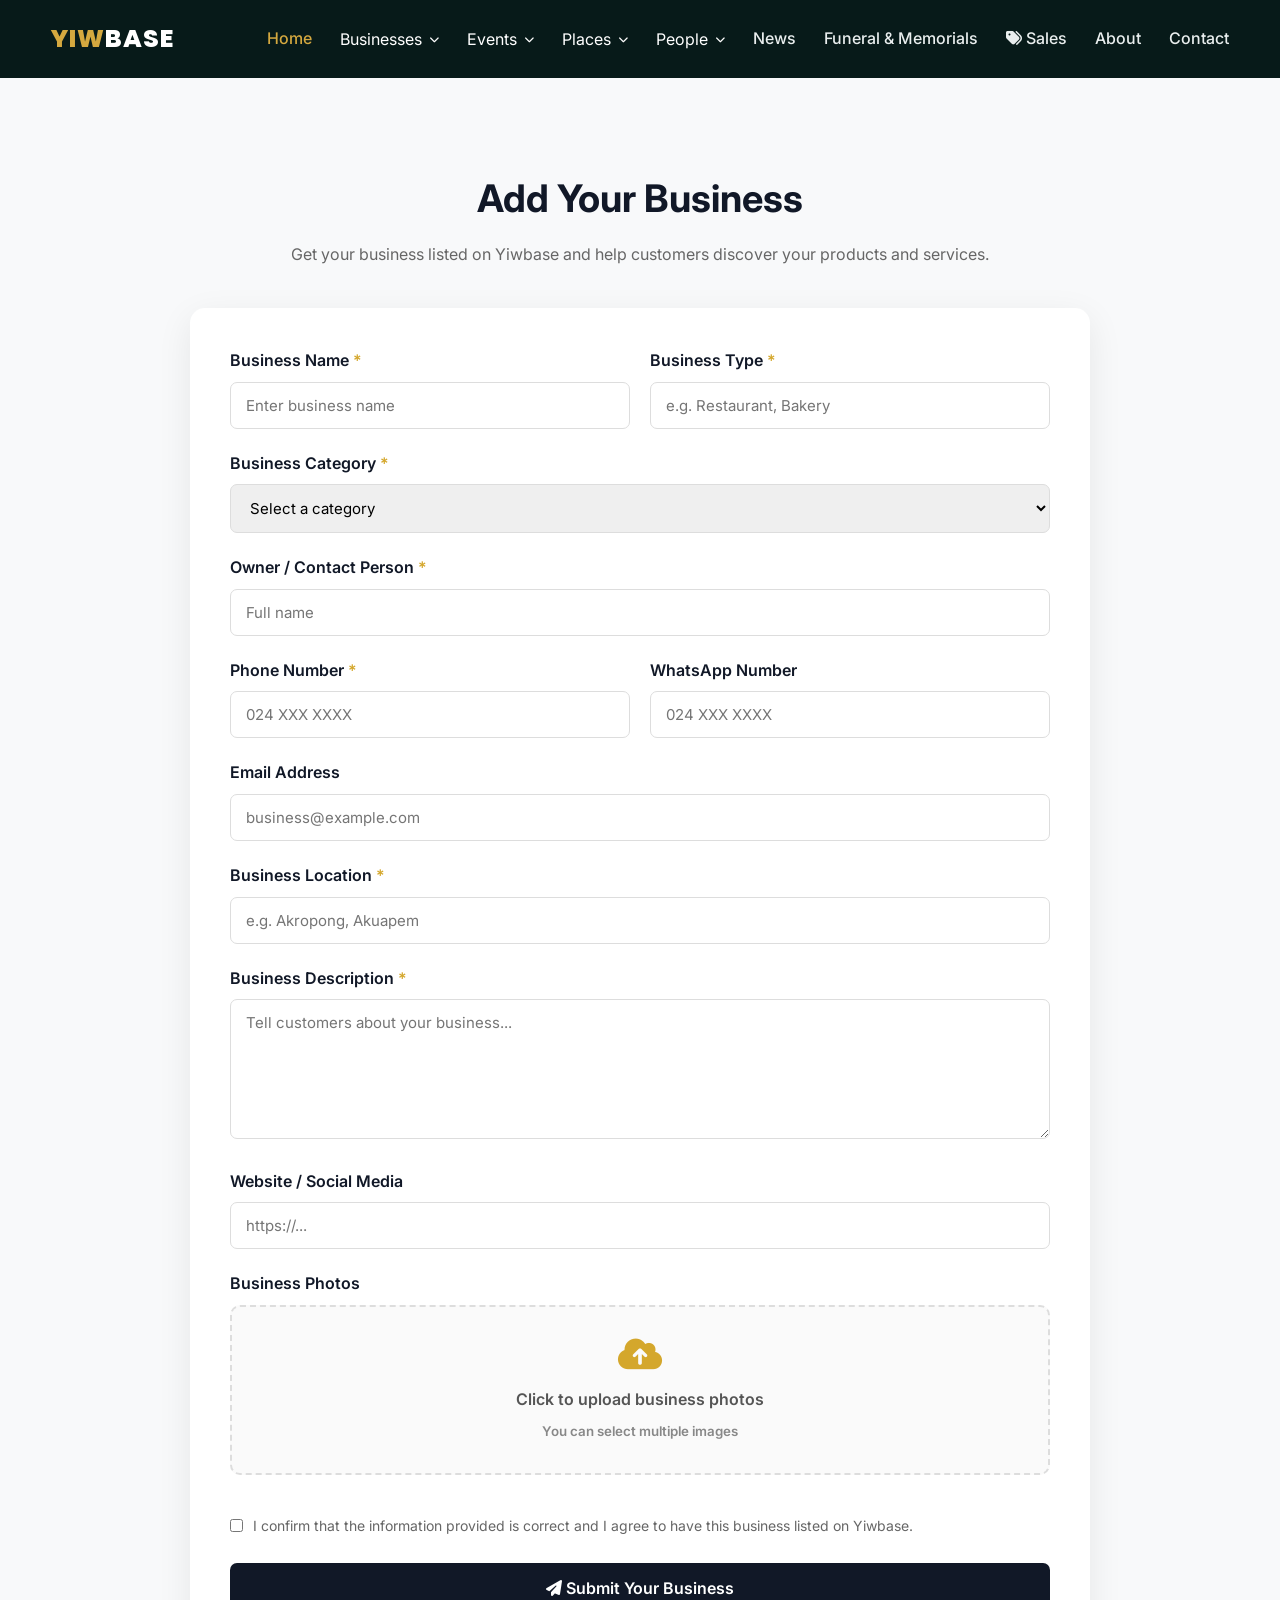
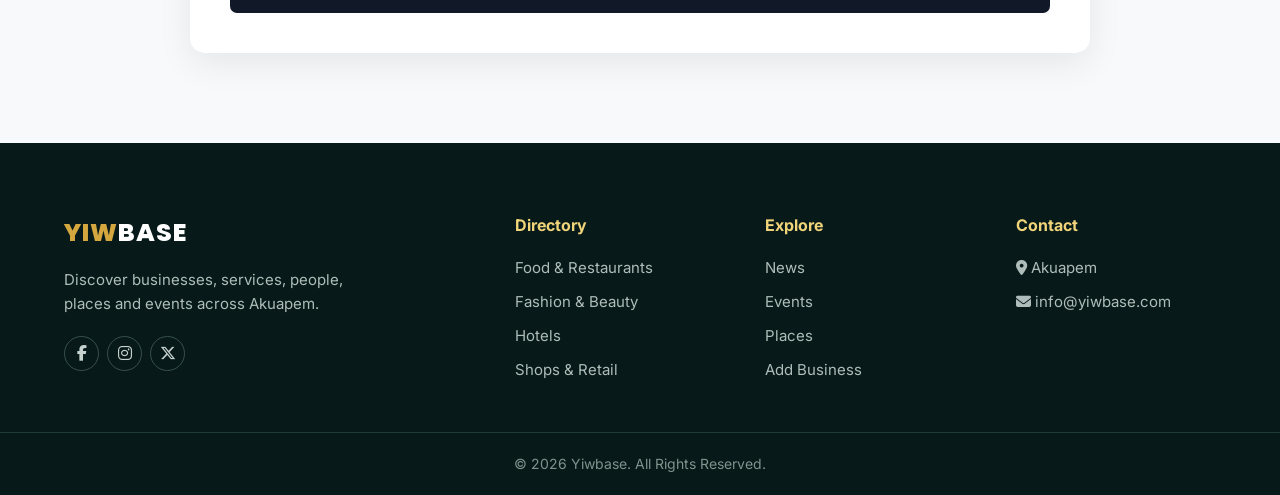
==== commit 9752e779: "Add files via upload" ====
--- a/add-business.html
+++ b/add-business.html
@@ -358,9 +358,7 @@
 <body>
 
 
- 
- <!--  NAVBAR  -->
-
+  
 <header class="navbar">
 
     <div class="nav-container">
@@ -590,6 +588,19 @@
                 News
             </a>
 
+                 <!-- FUNERAL & MEMORIALS -->
+        <a href="funeral.html">
+            <!-- <i class="fa-solid fa-heart"></i> -->
+            Funeral & Memorials
+        </a>
+
+
+            <!-- SALES -->
+    <a href="sales.html">
+    <i class="fa-solid fa-tags"></i>
+    Sales
+</a> 
+
 
             <!-- ABOUT -->
             <a href="index.html#about">
@@ -613,7 +624,6 @@
     </div>
 
 </header>
-
 <!-- =========================================
      ADD BUSINESS
 ========================================= -->
--- a/style.css
+++ b/style.css
@@ -320,97 +320,79 @@
 
 }
 
-
-/* =====================================================
-   MOBILE NAVIGATION
-===================================================== */
+ 
+/* =========================================
+   MOBILE NAVIGATION & DROPDOWNS
+========================================= */
 
 @media (max-width: 768px) {
 
-    /* NAV DROPDOWN */
-
-    .nav-dropdown {
+    #mainNav .nav-dropdown {
+        display: block;
+        position: relative;
         width: 100%;
     }
 
-
-    /* DROPDOWN BUTTON */
-
-    .dropdown-btn {
+    #mainNav .nav-dropdown > .dropdown-btn {
+        display: flex;
+        align-items: center;
+        justify-content: space-between;
         width: 100%;
-
-        justify-content: space-between;
-
         padding: 14px 0;
-
         color: inherit;
-    }
-
-
-    /* DROPDOWN MENU */
-
-    .dropdown-menu {
-        position: static;
-
-        width: 100%;
-
-        padding: 0;
-
-        margin: 0;
-
-        transform: none;
-
-        background: transparent;
-
-        border-radius: 0;
-
-        box-shadow: none;
-
-        opacity: 1;
-        visibility: visible;
-
-        display: none;
-    }
-
-
-    /* REMOVE DESKTOP ARROW */
-
-    .dropdown-menu::before {
-        display: none;
-    }
-
-
-    /* MOBILE LINKS */
-
-    .dropdown-menu a {
+        background: none;
+        border: none;
+        font: inherit;
+        cursor: pointer;
+    }
+
+    /* CLOSED BY DEFAULT */
+    #mainNav .nav-dropdown > .dropdown-menu {
+        display: none !important;
+        position: static !important;
+        width: 100% !important;
+        min-width: 0 !important;
+        padding: 0 !important;
+        margin: 0 !important;
+        transform: none !important;
+        background: transparent !important;
+        border-radius: 0 !important;
+        box-shadow: none !important;
+        opacity: 1 !important;
+        visibility: visible !important;
+        height: auto !important;
+        max-height: none !important;
+        overflow: visible !important;
+    }
+
+    /* OPEN WHEN BUTTON IS CLICKED */
+    #mainNav .nav-dropdown.open > .dropdown-menu {
+        display: block !important;
+    }
+
+    #mainNav .dropdown-menu::before {
+        display: none !important;
+    }
+
+    #mainNav .dropdown-menu a {
+        display: block;
         padding: 11px 15px 11px 25px;
-
         background: rgba(0, 0, 0, 0.03);
-
         border-left: 2px solid transparent;
     }
 
-
-    .dropdown-menu a:hover {
+    #mainNav .dropdown-menu a:hover {
         padding-left: 30px;
-
         background: rgba(0, 0, 0, 0.06);
     }
 
-
-    /* WHEN DROPDOWN IS OPEN */
-
-    .nav-dropdown.open .dropdown-menu {
-        display: block;
-    }
-
-
-    /* ROTATE ARROW */
-
-    .nav-dropdown.open .dropdown-btn i {
+    #mainNav .dropdown-btn i {
+        transition: transform 0.25s ease;
+    }
+
+    #mainNav .nav-dropdown.open > .dropdown-btn i {
         transform: rotate(180deg);
     }
-
 }
 
 /* MOBILE BUTTON */
@@ -504,106 +486,174 @@
     font-size: 17px;
 }
 
-
-/* SEARCH */
+ 
+/* =========================================
+   SEARCH BAR
+========================================= */
 
 .search-box {
-
-    background: white;
-
+    background: #ffffff;
+    width: 100%;
     max-width: 750px;
-
+    box-sizing: border-box;
     margin: 35px auto 15px;
-
+    padding: 7px;
     border-radius: 7px;
-
-    padding: 7px;
-
     display: flex;
-
     align-items: center;
-
-    box-shadow: 0 15px 40px rgba(0,0,0,.25);
+    gap: 8px;
+    box-shadow: 0 15px 40px rgba(0, 0, 0, 0.25);
 }
 
 .search-box > i {
-
+    flex-shrink: 0;
     color: var(--green);
-
     margin: 0 12px;
 }
 
 .search-box input {
-
+    flex: 1;
+    min-width: 0;
+    width: 100%;
+    box-sizing: border-box;
     border: none;
-
     outline: none;
-
-    flex: 1;
-
     padding: 15px 5px;
-
     font-size: 15px;
 }
 
 .search-box button {
-
+    flex-shrink: 0;
     border: none;
-
     background: var(--green);
+    color: #ffffff;
+    padding: 14px 28px;
+    border-radius: 5px;
+    cursor: pointer;
+    font-weight: 600;
+}
+
+.search-box button:hover {
+    background: var(--green-dark);
+}
+
+/* =========================================
+   MOBILE SEARCH BAR
+========================================= */
+
+@media (max-width: 600px) {
+
+    .search-box {
+        width: 100%;
+        max-width: 100%;
+        padding: 8px;
+        gap: 5px;
+        margin: 25px auto 15px;
+    }
+
+    .search-box > i {
+        margin: 0 5px;
+        font-size: 17px;
+    }
+
+    .search-box input {
+        flex: 1;
+        min-width: 0;
+        padding: 14px 2px;
+        font-size: 14px;
+    }
+
+    .search-box input::placeholder {
+        font-size: 13px;
+        color: #888888;
+        opacity: 1;
+    }
+
+    .search-box button {
+        padding: 14px 12px;
+        font-size: 13px;
+    }
+}
+
+/* POPULAR */
+
+.popular-searches {
+
+    display: flex;
+
+    justify-content: center;
+
+    align-items: center;
+
+    gap: 8px;
+
+    flex-wrap: wrap;
+
+    font-size: 12px;
+}
+
+.popular-searches span {
+
+    color: #cbd6d3;
+}
+
+.popular-searches button {
+
+    background: rgba(255,255,255,.1);
 
     color: white;
 
-    padding: 14px 28px;
-
-    border-radius: 5px;
+    border: 1px solid rgba(255,255,255,.2);
+
+    border-radius: 20px;
+
+    padding: 6px 12px;
 
     cursor: pointer;
-
-    font-weight: 600;
-}
-
-.search-box button:hover {
-
-    background: var(--green-dark);
-}
-
-
-/* POPULAR */
-
-.popular-searches {
-
-    display: flex;
-
-    justify-content: center;
-
-    align-items: center;
-
-    gap: 8px;
-
-    flex-wrap: wrap;
-
-    font-size: 12px;
-}
-
-.popular-searches span {
-
-    color: #cbd6d3;
-}
-
-.popular-searches button {
-
-    background: rgba(255,255,255,.1);
-
-    color: white;
-
-    border: 1px solid rgba(255,255,255,.2);
-
-    border-radius: 20px;
-
-    padding: 6px 12px;
-
-    cursor: pointer;
+}
+
+
+/* =========================================
+   FIX HOMEPAGE SEARCH BAR ON MOBILE
+========================================= */
+
+@media (max-width: 600px) {
+
+    .hero-search,
+    .search-box,
+    .search-container {
+        box-sizing: border-box;
+        max-width: 100%;
+        min-width: 0;
+    }
+
+    .hero-search form,
+    .search-box form,
+    .search-container form {
+        display: flex;
+        flex-wrap: wrap;
+        width: 100%;
+        max-width: 100%;
+        min-width: 0;
+        box-sizing: border-box;
+    }
+
+    .hero-search input,
+    .search-box input,
+    .search-container input,
+    input[type="search"] {
+        box-sizing: border-box;
+        min-width: 0;
+        max-width: 100%;
+    }
+
+    .hero-search input,
+    .search-box input,
+    .search-container input {
+        flex: 1 1 0;
+        width: 100%;
+    }
+
 }
 
 
